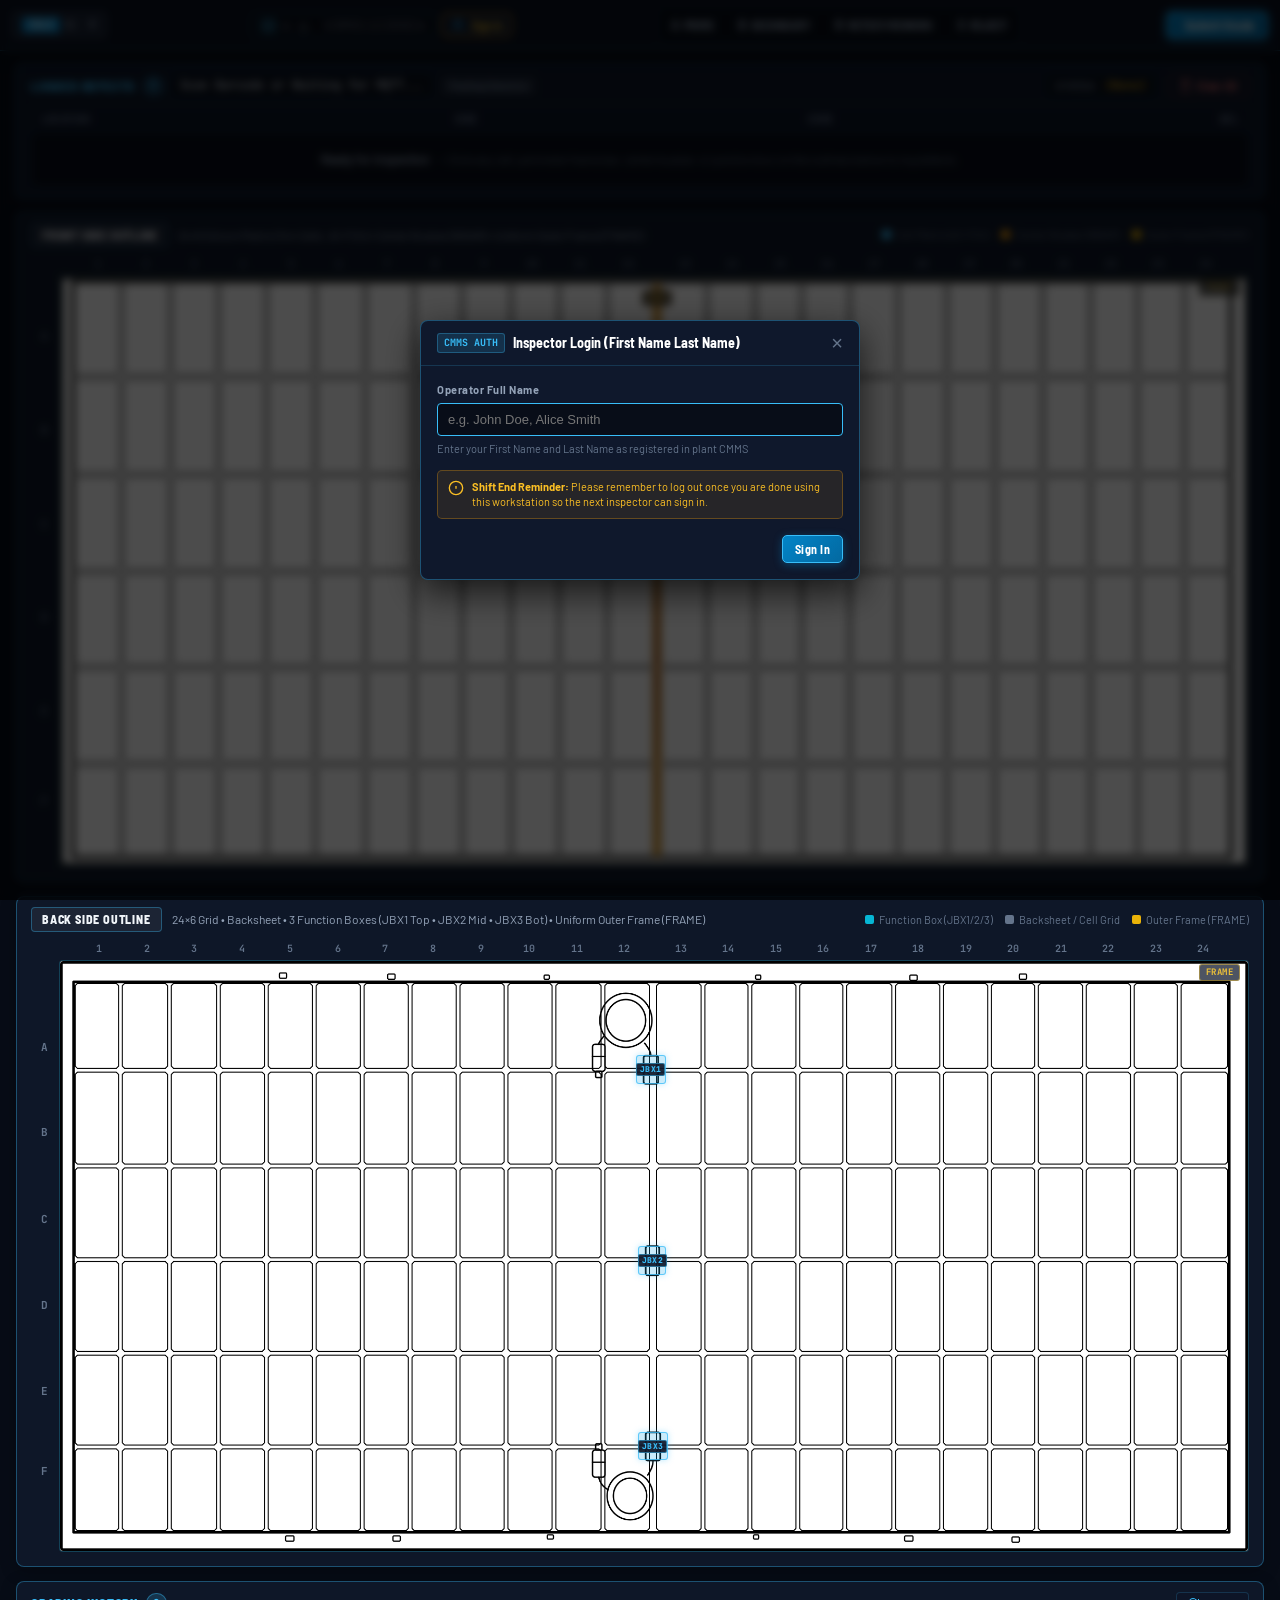
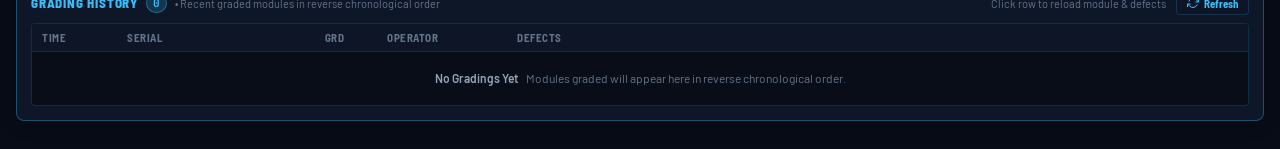
==== index.html @ 1c94c57d "More changes" ====
<!DOCTYPE html>
<html lang="en">

<head>
  <meta charset="UTF-8">
  <meta name="viewport" content="width=device-width, initial-scale=1.0">
  <title>FVI Station 01 — Photovoltaic Final Visual Inspection Console</title>
  <meta name="description"
    content="Industrial workstation console for Photovoltaic Final Visual Inspection (FVI) on Vertical Portrait Monitor">
  <link rel="preconnect" href="https://fonts.googleapis.com">
  <link rel="preconnect" href="https://fonts.gstatic.com" crossorigin>
  <link
    href="https://fonts.googleapis.com/css2?family=Barlow+Semi+Condensed:ital,wght@0,500;0,600;0,700;0,800;1,600&family=Barlow:ital,wght@0,400;0,500;0,600;1,400&family=JetBrains+Mono:wght@400;500;600;700&display=swap"
    rel="stylesheet">
  <link rel="stylesheet" href="styles.css">
</head>

<body class="theme-industrial vertical-portrait-mode">
  <div class="workbench-shell">

    <!-- Top Console Control Rail -->
    <header class="console-header">
      <h1 class="sr-only">FVI-01 Final Visual Inspection Console</h1>

      <!-- Real-Time Hardware & DB Integration Status Pills -->
      <div class="header-segment status-pills-group" id="header-status-group">
        <div class="status-indicator-pill status-queue" id="mqtt-queue-pill"
          title="Active Conveyor Channel &amp; Queued Modules">
          <span class="queue-channel-badge" id="queue-channel-badge">CH88</span>
          <span class="queue-count-text" id="queue-count-text">Q: 0</span>
        </div>
      </div>

      <!-- Module Scanner & Authenticated CMMS Inspector Badge -->
      <div class="header-segment module-scanner">
        <div class="scanner-field" id="scanner-field"
          title="Photovoltaic Module Serial Number (Must start with USM and have 16 characters)">
          <svg class="scanner-icon" viewBox="0 0 24 24" fill="none" stroke="currentColor" stroke-width="2">
            <rect x="2" y="4" width="20" height="16" rx="1"></rect>
            <path d="M6 8h3M6 12h2M6 16h4M13 8h5M13 12h2M13 16h5"></path>
          </svg>
          <input type="text" id="module-id-input" value="" maxlength="16" spellcheck="false"
            autocomplete="off" placeholder="e.g. USM0112208260078">
        </div>

        <!-- Operator CMMS Profile Badge Button -->
        <button type="button" class="operator-profile-btn" id="btn-operator-profile"
          title="CMMS Authenticated Inspector — Click to switch user or sign out">
          <svg class="operator-icon" viewBox="0 0 24 24" fill="none" stroke="currentColor" stroke-width="2">
            <path d="M19 21v-2a4 4 0 0 0-4-4H9a4 4 0 0 0-4 4v2"></path>
            <circle cx="12" cy="7" r="4"></circle>
          </svg>
          <div class="operator-profile-info">
            <span class="operator-profile-name" id="display-operator-name">Sign In</span>
          </div>
        </button>
        <input type="hidden" id="operator-input" value="">
      </div>

      <!-- Center: Industrial Segmented Grade Selector -->
      <div class="header-segment grade-segment">
        <div class="segmented-grade-control" id="segmented-grade-control" role="radiogroup"
          aria-label="Module Grade Selection">
          <button type="button" class="grade-toggle grade-a" data-grade="A" role="radio" aria-checked="false"
            id="btn-grade-a">
            <span class="grade-code">A</span>
            <span class="grade-text">PRIME</span>
          </button>
          <button type="button" class="grade-toggle grade-b" data-grade="B" role="radio" aria-checked="false"
            id="btn-grade-b">
            <span class="grade-code">B</span>
            <span class="grade-text">SECONDARY</span>
          </button>
          <button type="button" class="grade-toggle grade-r" data-grade="R" role="radio" aria-checked="false"
            id="btn-grade-r" title="Retest / Rework [Hotkey: R]">
            <span class="grade-code">R</span>
            <span class="grade-text">RETEST/REWORK</span>
          </button>
          <button type="button" class="grade-toggle grade-x" data-grade="X" role="radio" aria-checked="false"
            id="btn-grade-x">
            <span class="grade-code">X</span>
            <span class="grade-text">REJECT</span>
          </button>
        </div>
        <div class="grade-restrictions-hint" id="grade-restrictions-hint" style="display: none;"></div>
      </div>

      <!-- Right: Submit Grade -->
      <div class="header-segment action-segment">
        <button type="button" id="btn-save-inspection" class="console-btn primary"
          title="Submit module grade to database [Hotkey: Enter]">
          <svg viewBox="0 0 24 24" fill="none" stroke="currentColor" stroke-width="2">
            <path d="M19 21H5a2 2 0 0 1-2-2V5a2 2 0 0 1 2-2h11l5 5v11a2 2 0 0 1-2 2z"></path>
            <polyline points="17 21 17 13 7 13 7 21"></polyline>
            <polyline points="7 3 7 8 15 8"></polyline>
          </svg>
          <span>Submit Grade</span>
        </button>

        <button type="button" id="btn-view-sql" class="console-btn secondary" style="display: none;">
          <span>SQL Ready</span>
        </button>
      </div>
    </header>

    <!-- Main Vertical Scrollable Inspection Stack -->
    <main class="vertical-inspection-stack">

      <!-- Section 1 (Top Strip): Logged Defects Strip for Active Module -->
      <section class="logged-defects-strip" id="logged-defects-strip" aria-label="Current Module Tagged Defects">
        <div class="strip-header-bar">
          <div class="strip-title-group">
            <span class="strip-title">LOGGED DEFECTS</span>
            <span class="count-badge" id="history-badge-count">0</span>
            <span class="strip-active-module" id="summary-module-id">Scan Barcode or Waiting for MQTT...</span>
            <span class="strip-grade-preview" id="summary-grade-badge">Pending Selection</span>
          </div>
          <div class="strip-controls">
            <div class="whiteboard-syntax-box" title="Whiteboard Syntax Notation">
              <span class="wb-label">SYNTAX:</span>
              <span class="wb-val text-mono" id="whiteboard-notation-preview">(None)</span>
            </div>
            <button type="button" id="btn-clear-history" class="btn-clear-strip"
              title="Clear all tagged defects on this module">
              <svg viewBox="0 0 24 24" fill="none" stroke="currentColor" stroke-width="2" width="13" height="13">
                <polyline points="3 6 5 6 21 6"></polyline>
                <path d="M19 6v14a2 2 0 0 1-2 2H7a2 2 0 0 1-2-2V6m3 0V4a2 2 0 0 1 2-2h4a2 2 0 0 1 2 2v2"></path>
              </svg>
              <span>Clear All</span>
            </button>
          </div>
        </div>

        <div class="defects-table-wrapper" id="history-table-wrapper">
          <table class="history-table" id="history-table">
            <thead>
              <tr>
                <th style="width: 35%;">LOCATION</th>
                <th style="width: 30%;">SIDE</th>
                <th style="width: 35%;">CODE</th>
                <th style="width: 36px; text-align: right;">DEL</th>
              </tr>
            </thead>
            <tbody id="history-tbody">
              <!-- Dynamically populated rows -->
            </tbody>
          </table>
          <div class="empty-history" id="empty-history-state">
            <span class="empty-title">Ready for inspection</span>
            <span class="empty-subtitle">&mdash; Click any cell, perimeter frame bar, center busbar, or junction box on the outlines below to log defects.</span>
          </div>
        </div>
        <span style="display: none;" id="stat-defect-count">0</span>
        <span style="display: none;" id="summary-total-tags">0</span>
      </section>

      <!-- Section 2: FRONT MODULE OUTLINE (pv-module-front-outline.png) -->
      <section class="module-outline-card front-card" id="card-front-outline">
        <div class="outline-card-header">
          <div class="card-title-group">
            <span class="side-indicator-tag tag-front">FRONT SIDE OUTLINE</span>
            <span class="card-subtitle">24&times;6 Silicon Matrix (144 Cells: A1&ndash;F24) &bull; Center Busbar (BBAR) &bull; Uniform Outer Frame (FRAME)</span>
          </div>
          <div class="card-legend">
            <span class="legend-item"><span class="legend-swatch swatch-cell"></span> Cell Matrix (A1&ndash;F24)</span>
            <span class="legend-item"><span class="legend-swatch swatch-busbar"></span> Center Busbar (BBAR)</span>
            <span class="legend-item"><span class="legend-swatch swatch-frame"></span> Outer Frame (FRAME)</span>
          </div>
        </div>

        <div class="interactive-stage-container" id="stage-container-front">
          <!-- Top X Axis 1..24 -->
          <div class="axis-x-row" id="axis-x-front"></div>
          <div class="axis-y-and-stage">
            <!-- Left Y Axis A..F -->
            <div class="axis-y-col" id="axis-y-front"></div>
            <div class="outline-stage" id="stage-front" data-side="front">
              <img src="pv-module-front-outline.png" alt="Front PV Module Outline" class="stage-bg-image" draggable="false">

              <!-- Uniform Outer Frame (Single Selectable Perimeter Area) -->
              <div class="uniform-frame-zone" data-side="front" data-loc="FRM" data-loc-type="front_frame"
                title="Front Outer Frame [FRAME]" role="button" tabindex="0">
                <div class="frame-edge edge-top"></div>
                <div class="frame-edge edge-bottom"></div>
                <div class="frame-edge edge-left"></div>
                <div class="frame-edge edge-right"></div>
                <div class="frame-tag-badge">FRAME</div>
                <div class="frame-pin-container" data-side="front" data-loc="FRM"></div>
              </div>

              <!-- Center Busbar (BBAR) spanning top to bottom centered in gap between Col 12 and Col 13 -->
              <div class="center-busbar-zone" id="front-center-busbar" data-side="front" data-loc="BBAR"
                data-loc-type="front_busbar" title="Front Center Busbar [BBAR]" role="button" tabindex="0">
                <div class="busbar-ribbon"></div>
                <span class="busbar-pill">BBAR</span>
                <div class="frame-pin-container" data-side="front" data-loc="BBAR"></div>
              </div>

              <!-- 24x6 Cell Grid Overlay (144 cells) -->
              <div class="cells-grid-overlay" id="cells-grid-front" data-side="front"></div>

              <!-- Pins Layer -->
              <div class="pins-layer" id="pins-front" data-side="front"></div>
            </div>
          </div>
        </div>
      </section>

      <!-- Section 3: BACK MODULE OUTLINE (pv-module-back-outline.png) -->
      <section class="module-outline-card back-card" id="card-back-outline">
        <div class="outline-card-header">
          <div class="card-title-group">
            <span class="side-indicator-tag tag-back">BACK SIDE OUTLINE</span>
            <span class="card-subtitle">24&times;6 Grid &bull; Backsheet &bull; 3 Function Boxes (JBX1 Top &bull; JBX2 Mid &bull; JBX3 Bot) &bull; Uniform Outer Frame (FRAME)</span>
          </div>
          <div class="card-legend">
            <span class="legend-item"><span class="legend-swatch swatch-jbox"></span> Function Box (JBX1/2/3)</span>
            <span class="legend-item"><span class="legend-swatch swatch-backsheet"></span> Backsheet / Cell Grid</span>
            <span class="legend-item"><span class="legend-swatch swatch-frame"></span> Outer Frame (FRAME)</span>
          </div>
        </div>

        <div class="interactive-stage-container" id="stage-container-back">
          <!-- Top X Axis 1..24 -->
          <div class="axis-x-row" id="axis-x-back"></div>
          <div class="axis-y-and-stage">
            <!-- Left Y Axis A..F -->
            <div class="axis-y-col" id="axis-y-back"></div>
            <div class="outline-stage" id="stage-back" data-side="back">
              <img src="pv-module-back-outline.png" alt="Back PV Module Outline" class="stage-bg-image" draggable="false">

              <!-- Uniform Outer Frame (Single Selectable Perimeter Area) -->
              <div class="uniform-frame-zone" data-side="back" data-loc="FRM" data-loc-type="back_frame"
                title="Back Outer Frame [FRAME]" role="button" tabindex="0">
                <div class="frame-edge edge-top"></div>
                <div class="frame-edge edge-bottom"></div>
                <div class="frame-edge edge-left"></div>
                <div class="frame-edge edge-right"></div>
                <div class="frame-tag-badge">FRAME</div>
                <div class="frame-pin-container" data-side="back" data-loc="FRM"></div>
              </div>

              <!-- Three Function / Junction Boxes in the Middle (Small Rectangles) -->
              <div class="jbox-zone jbox-top" data-side="back" data-loc="JBX1" data-loc-type="back_jbox"
                title="Top Function Box [JBX1]" role="button" tabindex="0">
                <span class="jbox-label">JBX1</span>
                <div class="frame-pin-container" data-side="back" data-loc="JBX1"></div>
              </div>
              <div class="jbox-zone jbox-mid" data-side="back" data-loc="JBX2" data-loc-type="back_jbox"
                title="Middle Function Box [JBX2]" role="button" tabindex="0">
                <span class="jbox-label">JBX2</span>
                <div class="frame-pin-container" data-side="back" data-loc="JBX2"></div>
              </div>
              <div class="jbox-zone jbox-bot" data-side="back" data-loc="JBX3" data-loc-type="back_jbox"
                title="Bottom Function Box [JBX3]" role="button" tabindex="0">
                <span class="jbox-label">JBX3</span>
                <div class="frame-pin-container" data-side="back" data-loc="JBX3"></div>
              </div>

              <!-- 24x6 Cell Grid Overlay (144 cells, z-index behind junction boxes) -->
              <div class="cells-grid-overlay" id="cells-grid-back" data-side="back"></div>

              <!-- Pins Layer -->
              <div class="pins-layer" id="pins-back" data-side="back"></div>
            </div>
          </div>
        </div>
      </section>

      <!-- Section 4 (Very Bottom): GRADING HISTORY -->
      <section class="grading-history-section" id="section-grading-history">
        <div class="section-card-header">
          <div class="header-left-title">
            <span class="section-title">GRADING HISTORY</span>
            <span class="count-badge" id="grading-history-badge">0</span>
            <span class="history-subtext">&bull; Recent graded modules in reverse chronological order</span>
          </div>
          <div class="header-right-tools">
            <span class="history-click-hint">Click row to reload module &amp; defects</span>
            <button type="button" id="btn-refresh-grading-history" class="btn-history-refresh"
              title="Refresh grading history">
              <svg viewBox="0 0 24 24" fill="none" stroke="currentColor" stroke-width="2" width="12" height="12">
                <polyline points="23 4 23 10 17 10"></polyline>
                <polyline points="1 20 1 14 7 14"></polyline>
                <path d="M3.51 9a9 9 0 0 1 14.85-3.36L23 10M1 14l4.64 4.36A9 9 0 0 0 20.49 15"></path>
              </svg>
              <span>Refresh</span>
            </button>
          </div>
        </div>

        <div class="grading-history-table-wrapper">
          <table class="grading-history-table" id="grading-history-table">
            <thead>
              <tr>
                <th style="width: 85px;">TIME</th>
                <th style="width: 175px;">SERIAL</th>
                <th style="width: 85px; text-align: center;">GRD</th>
                <th style="width: 130px;">OPERATOR</th>
                <th>DEFECTS</th>
              </tr>
            </thead>
            <tbody id="grading-history-tbody">
              <!-- Rows injected by JS in time descending order -->
            </tbody>
          </table>
          <div class="empty-history" id="empty-grading-history-state">
            <p class="empty-title">No Gradings Yet</p>
            <p class="empty-subtitle">Modules graded will appear here in reverse chronological order.</p>
          </div>
        </div>
      </section>

    </main>

    <!-- Contextual Comic Speech Bubble Popover (Floats next to clicked location) -->
    <div class="cell-comic-bubble" id="cell-comic-bubble" style="display: none;" role="dialog"
      aria-modal="true" aria-label="Defect Selection">
      <div class="bubble-arrow" id="bubble-arrow"></div>

      <div class="bubble-header">
        <div class="bubble-title-group">
          <span class="bubble-cell-badge" id="bubble-cell-coord">CELL C-08</span>
          <span class="bubble-side-badge front" id="bubble-side-badge">FRONT SIDE</span>
        </div>
        <button type="button" class="bubble-close-btn" id="btn-bubble-close" aria-label="Close bubble">&times;</button>
      </div>

      <!-- Quick Filter & Category Navigation -->
      <div class="bubble-filter-section">
        <div class="bubble-search-wrap">
          <svg viewBox="0 0 24 24" fill="none" stroke="currentColor" stroke-width="2" width="13" height="13">
            <circle cx="11" cy="11" r="8"></circle>
            <line x1="21" y1="21" x2="16.65" y2="16.65"></line>
          </svg>
          <input type="text" id="bubble-search-input" class="bubble-search-field"
            placeholder="Search defect (e.g. crack, scratch, J-Box)..." autocomplete="off">
          <button type="button" class="bubble-search-clear" id="btn-clear-search" style="display: none;">&times;</button>
        </div>

        <!-- Location Preset Quick-Pick Chips -->
        <div class="bubble-quick-presets" id="bubble-quick-presets">
          <span class="quick-presets-label">Quick Pick:</span>
          <div class="quick-presets-chips" id="quick-presets-chips"></div>
        </div>

        <div class="bubble-category-tabs" id="bubble-category-tabs" role="tablist">
          <!-- Populated dynamically based on location presets -->
        </div>
      </div>

      <div class="bubble-body">
        <!-- Dynamic Defect Reasons List -->
        <div class="bubble-reasons-list" id="bubble-reasons-list"></div>

        <!-- Defect Details & Grade Options Hover / Active Preview -->
        <div class="bubble-hover-info" id="bubble-hover-info" style="display: none;">
          <div class="hover-info-row">
            <span class="hover-info-title" id="hover-info-title">Defect Description</span>
            <span class="hover-info-side" id="hover-info-side">Front Side</span>
          </div>
          <div class="hover-info-grades" id="hover-info-grades">
            <span class="hover-grades-label">Grade Options:</span>
            <span class="hover-grades-val" id="hover-grades-val">A, B, R</span>
          </div>
        </div>

        <!-- Optional Notes Input -->
        <div class="bubble-notes-wrap">
          <input type="text" id="bubble-notes-input" class="bubble-notes-field"
            placeholder="Optional notes (e.g. junction flaw, micro-fissure)..." autocomplete="off">
        </div>
      </div>

      <!-- Footer with Delete and Confirm Button -->
      <div class="bubble-footer">
        <button type="button" class="bubble-btn-delete" id="btn-bubble-delete" style="display: none;">Remove</button>
        <button type="button" class="bubble-btn-confirm" id="btn-bubble-confirm" disabled>
          <span>Confirm</span>
          <svg viewBox="0 0 24 24" fill="none" stroke="currentColor" stroke-width="2.5" width="14" height="14">
            <polyline points="20 6 9 17 4 12"></polyline>
          </svg>
        </button>
      </div>
    </div>

    <!-- Precision Floating Cursor Tooltip -->
    <div class="hover-tooltip" id="hover-tooltip">
      <span class="tooltip-coord">A-1</span>
      <span class="tooltip-status">Click to inspect</span>
    </div>

    <!-- Serial Number Verification Modal Before Grade Submission -->
    <div class="modal-backdrop" id="serial-verify-modal" role="dialog" aria-modal="true"
      aria-labelledby="verify-dialog-title">
      <div class="modal-dialog modal-verify">
        <div class="modal-header modal-header-verify">
          <div class="modal-title-group">
            <span class="modal-cell-badge badge-verify">CONVEYOR MES VERIFY</span>
            <h3 id="verify-dialog-title">VERIFY MODULE SERIAL NUMBER</h3>
          </div>
          <button type="button" class="btn-close-modal" id="btn-close-verify-modal"
            aria-label="Close Verification">&times;</button>
        </div>
        <div class="modal-body">
          <div class="verify-prompt-banner">
            <svg viewBox="0 0 24 24" fill="none" stroke="currentColor" stroke-width="2" width="20" height="20">
              <circle cx="12" cy="12" r="10"></circle>
              <line x1="12" y1="8" x2="12" y2="12"></line>
              <line x1="12" y1="16" x2="12.01" y2="16"></line>
            </svg>
            <p>Please verify that the physical module serial number on the conveyor matches the active serial number before submitting the grade.</p>
          </div>

          <div class="verify-details-card">
            <div class="verify-field-row">
              <div class="verify-field-header-row">
                <span class="verify-field-label">MODULE SERIAL NUMBER</span>
                <span class="verify-channel-badge" id="verify-modal-channel">MQTT CH88</span>
              </div>
              <div class="verify-serial-display" id="verify-modal-serial">--</div>
            </div>

            <div class="verify-meta-grid">
              <div class="verify-meta-item">
                <span class="verify-field-label">ASSIGNED GRADE</span>
                <div class="verify-grade-display" id="verify-modal-grade">[A] PRIME</div>
              </div>

              <div class="verify-meta-item">
                <span class="verify-field-label">LOGGED DEFECTS</span>
                <div class="verify-defects-display" id="verify-modal-defects">0 defects tagged</div>
              </div>
            </div>
          </div>

          <!-- Physical Barcode Scanner Verification Section -->
          <div class="verify-barcode-section">
            <label for="verify-barcode-input" class="verify-barcode-label">
              <svg viewBox="0 0 24 24" fill="none" stroke="currentColor" stroke-width="2" width="14" height="14">
                <rect x="2" y="4" width="20" height="16" rx="1"></rect>
                <path d="M6 8h3M6 12h2M6 16h4M13 8h5M13 12h2M13 16h5"></path>
              </svg>
              <span>OPTION 1 — SCAN PHYSICAL BARCODE TO VERIFY &amp; AUTO-SUBMIT:</span>
            </label>
            <div class="verify-barcode-input-wrapper">
              <input type="text" id="verify-barcode-input" class="verify-barcode-input"
                placeholder="Scan physical module barcode here (pasted code auto-verifies)..."
                autocomplete="off" maxlength="24">
            </div>
            <div class="verify-scan-status" id="verify-scan-status">
              Waiting for physical barcode scan, or click 'Yes — Serial Matches' below.
            </div>
            <button type="button" class="btn-verify-switch-scanned" id="btn-verify-switch-scanned" style="display: none;">
              Switch Active Module to Scanned Serial
            </button>
          </div>
        </div>
        <div class="modal-footer verify-footer">
          <button type="button" class="console-btn secondary" id="btn-verify-cancel" title="Cancel or edit serial number [Esc]">
            Cancel / Edit Serial
          </button>
          <button type="button" class="console-btn primary btn-verify-submit" id="btn-verify-confirm" title="Confirm and submit grade to MES [Enter]">
            <svg viewBox="0 0 24 24" fill="none" stroke="currentColor" stroke-width="2.5" width="16" height="16">
              <polyline points="20 6 9 17 4 12"></polyline>
            </svg>
            <span>Yes &mdash; Serial Matches (Submit Grade)</span>
          </button>
        </div>
      </div>
    </div>

    <!-- CMMS Inspector Login & Profile Modal -->
    <div class="modal-backdrop" id="login-modal" role="dialog" aria-modal="true"
      aria-labelledby="login-dialog-title">
      <div class="modal-dialog">
        <div class="modal-header">
          <div class="modal-title-group">
            <span class="modal-cell-badge">CMMS AUTH</span>
            <h3 id="login-dialog-title">Inspector Login (First Name Last Name)</h3>
          </div>
          <button type="button" class="btn-close-modal" id="btn-close-login-modal"
            aria-label="Close Login">&times;</button>
        </div>
        <div class="modal-body">

          <!-- State A: Login Form View -->
          <div id="cmms-login-form-view">
            <form id="cmms-login-form" autocomplete="on">
              <div class="login-field-group">
                <label for="login-username" class="login-label">Operator Full Name</label>
                <input type="text" id="login-username" class="console-input"
                  placeholder="e.g. John Doe, Alice Smith" required autocomplete="name">
                <span class="login-field-hint">Enter your First Name and Last Name as registered in plant CMMS</span>
              </div>

              <div class="login-field-group" style="display: none;">
                <label for="login-password" class="login-label">Badge PIN</label>
                <input type="password" id="login-password" class="console-input" value="1234" autocomplete="current-password">
              </div>

              <div class="login-logout-notice" style="margin-top: 14px;">
                <svg viewBox="0 0 24 24" fill="none" stroke="currentColor" stroke-width="2" width="16" height="16">
                  <circle cx="12" cy="12" r="10"></circle>
                  <line x1="12" y1="9" x2="12" y2="13"></line>
                  <line x1="12" y1="17" x2="12.01" y2="17"></line>
                </svg>
                <span><strong>Shift End Reminder:</strong> Please remember to log out once you are done using this
                  workstation so the next inspector can sign in.</span>
              </div>

              <div class="login-status-message" id="login-error-msg" style="display: none;"></div>

              <div class="login-actions" style="display: flex; justify-content: flex-end; margin-top: 16px;">
                <button type="submit" class="console-btn primary login-submit-btn" id="btn-submit-login">Sign
                  In</button>
              </div>
            </form>
          </div>

          <!-- State B: Logged In Account Details View -->
          <div id="cmms-logged-in-view" style="display: none;">
            <div class="logged-in-card">
              <div class="logged-in-status-icon">
                <svg viewBox="0 0 24 24" fill="none" stroke="currentColor" stroke-width="2" width="28" height="28">
                  <path d="M20 21v-2a4 4 0 0 0-4-4H8a4 4 0 0 0-4 4v2"></path>
                  <circle cx="12" cy="7" r="4"></circle>
                </svg>
              </div>
              <div class="logged-in-details">
                <span class="logged-in-label">Logged in as</span>
                <h3 class="logged-in-name" id="logged-in-user-name">Operator</h3>
                <span class="logged-in-role" id="logged-in-user-role">Inspector</span>
                <span class="logged-in-dept" id="logged-in-user-dept">Quality Operations</span>
              </div>
            </div>

            <div class="login-logout-notice">
              <svg viewBox="0 0 24 24" fill="none" stroke="currentColor" stroke-width="2" width="16" height="16">
                <circle cx="12" cy="12" r="10"></circle>
                <line x1="12" y1="8" x2="12" y2="12"></line>
                <line x1="12" y1="16" x2="12.01" y2="16"></line>
              </svg>
              <span><strong>Shift End Reminder:</strong> Please remember to sign out when your shift ends or when
                leaving the workstation.</span>
            </div>

            <div class="login-actions" style="display: flex; justify-content: flex-end; margin-top: 20px;">
              <button type="button" class="console-btn secondary" id="btn-logout-cmms">Sign Out</button>
            </div>
          </div>

        </div>
      </div>
    </div>

    <!-- Hardware & Conveyor Simulation Dialog -->
    <div class="modal-backdrop" id="simulator-modal" role="dialog" aria-modal="true"
      aria-labelledby="sim-dialog-title">
      <div class="modal-dialog">
        <div class="modal-header">
          <div class="modal-title-group">
            <span class="modal-cell-badge badge-mqtt">CONVEYOR &amp; FTP</span>
            <h3 id="sim-dialog-title">Conveyor MQTT &amp; Module Simulator</h3>
          </div>
          <button type="button" class="btn-close-modal" id="btn-close-sim-modal"
            aria-label="Close Simulator">&times;</button>
        </div>
        <div class="modal-body">
          <p class="login-prompt-desc">Test real-time conveyor MQTT arrivals and panel barcode scans:</p>

          <div class="login-field-group">
            <label for="sim-panel-input" class="login-label">Publish Conveyor Panel Arrival (MQTT Event)</label>
            <div class="sim-panel-row">
              <input type="text" id="sim-panel-input" class="console-input-subtle" value="USM0112208260078"
                placeholder="e.g. USM0112208260078">
              <button type="button" id="btn-trigger-mqtt-sim" class="console-btn-sm primary">Publish Event</button>
            </div>
          </div>

          <div class="sim-presets-group">
            <span class="demo-bar-label">Conveyor Test Modules:</span>
            <button type="button" class="btn-demo-user btn-sim-preset" data-panel="USM0112208260078">USM0112208260078</button>
            <button type="button" class="btn-demo-user btn-sim-preset" data-panel="USM0111208260304">USM0111208260304</button>
            <button type="button" class="btn-demo-user btn-sim-preset" data-panel="USM0111208260302">USM0111208260302</button>
            <button type="button" class="btn-demo-user btn-sim-preset" data-panel="USM0111208260208">USM0111208260208</button>
            <button type="button" class="btn-demo-user btn-sim-preset" data-panel="USM0111208260303">USM0111208260303</button>
          </div>
        </div>
      </div>
    </div>

    <!-- SQL Modal Dialog -->
    <div class="modal-backdrop" id="sql-modal">
      <div class="modal-dialog modal-lg">
        <div class="modal-header">
          <div class="modal-title-group">
            <span class="modal-cell-badge badge-sql">MES SYNC</span>
            <h3>SQL Backend Statements</h3>
          </div>
          <button type="button" class="btn-close-modal" id="btn-close-sql-modal"
            aria-label="Close SQL Dialog">&times;</button>
        </div>
        <div class="modal-body">
          <pre class="code-block" id="sql-code-display">-- Ready to sync</pre>
        </div>
        <div class="modal-footer">
          <button type="button" class="console-btn secondary" id="btn-copy-sql">Copy</button>
        </div>
      </div>
    </div>

    <!-- System Toast Notifications Container -->
    <div class="toast-container" id="toast-container" aria-live="polite"></div>

  </div>

  <script src="config.js"></script>
  <script src="app.js"></script>
</body>

</html>
---- styles.css ----
/* ==========================================================================
   FVI Station 01 — Photovoltaic Final Visual Inspection Console
   Vertical Monitor (Portrait Stack) Industrial Theme
   ========================================================================== */

:root {
  --bg-canvas: #070c16;
  --bg-header: #0b1220;
  --bg-card: #0e1728;
  --bg-card-subtle: #121d33;
  --bg-cell-hover: rgba(56, 189, 248, 0.18);
  --border-subtle: rgba(56, 189, 248, 0.18);
  --border-medium: rgba(56, 189, 248, 0.35);
  --border-focus: #38bdf8;
  --text-main: #f1f5f9;
  --text-muted: #94a3b8;
  --text-dim: #64748b;

  /* Industrial Grade Colors */
  --color-grade-a: #10b981;
  --color-grade-b: #3b82f6;
  --color-grade-r: #f59e0b;
  --color-grade-x: #ef4444;

  /* Sides */
  --color-front: #ef4444;
  --color-front-glow: rgba(239, 68, 68, 0.4);
  --color-back: #06b6d4;
  --color-back-glow: rgba(6, 182, 212, 0.4);
  --color-busbar: #f59e0b;
  --color-busbar-glow: rgba(245, 158, 11, 0.45);

  --font-heading: 'Barlow Semi Condensed', -apple-system, BlinkMacSystemFont, sans-serif;
  --font-body: 'Barlow', -apple-system, BlinkMacSystemFont, sans-serif;
  --font-mono: 'JetBrains Mono', monospace;

  --transition-fast: 0.15s ease;
  --transition-normal: 0.25s ease;
}

* {
  box-sizing: border-box;
  margin: 0;
  padding: 0;
}

body.theme-industrial {
  background-color: var(--bg-canvas);
  color: var(--text-main);
  font-family: var(--font-body);
  font-size: 13px;
  line-height: 1.4;
  -webkit-font-smoothing: antialiased;
  -moz-osx-font-smoothing: grayscale;
  overflow-x: hidden;
}

.sr-only {
  position: absolute;
  width: 1px;
  height: 1px;
  padding: 0;
  margin: -1px;
  overflow: hidden;
  clip: rect(0, 0, 0, 0);
  border: 0;
}

.text-mono {
  font-family: var(--font-mono);
}

/* ==========================================================================
   Workbench Shell & Vertical Scroll Stack
   ========================================================================== */

.workbench-shell {
  display: flex;
  flex-direction: column;
  min-height: 100vh;
  width: 100%;
  background-color: var(--bg-canvas);
  position: relative;
}

.vertical-inspection-stack {
  display: flex;
  flex-direction: column;
  gap: 14px;
  padding: 12px 16px 28px 16px;
  width: 100%;
  max-width: 1800px;
  margin: 0 auto;
}

/* ==========================================================================
   Top Header Bar
   ========================================================================== */

.console-header {
  position: sticky;
  top: 0;
  z-index: 100;
  background-color: var(--bg-header);
  border-bottom: 1px solid var(--border-medium);
  display: flex;
  align-items: center;
  justify-content: space-between;
  padding: 6px 12px;
  gap: 8px;
  flex-wrap: nowrap;
  box-shadow: 0 4px 16px rgba(0, 0, 0, 0.45);
}

.header-segment {
  display: flex;
  align-items: center;
  gap: 8px;
  flex-shrink: 0;
}

/* Status Pills */
.status-pills-group {
  display: flex;
  gap: 6px;
}

.status-indicator-pill {
  display: inline-flex;
  align-items: center;
  gap: 5px;
  padding: 4px 9px;
  border-radius: 4px;
  font-family: var(--font-mono);
  font-size: 11px;
  font-weight: 700;
  letter-spacing: 0.5px;
  border: 1px solid transparent;
  user-select: none;
}

.status-live {
  background: rgba(16, 185, 129, 0.15);
  border-color: rgba(16, 185, 129, 0.4);
  color: #34d399;
}

.status-queue {
  background: rgba(30, 41, 59, 0.7);
  border-color: rgba(148, 163, 184, 0.3);
  color: #94a3b8;
  display: inline-flex;
  align-items: center;
  gap: 6px;
  transition: all 0.25s ease;
}

.queue-channel-badge {
  background: #0284c7;
  color: #ffffff;
  padding: 1px 6px;
  border-radius: 3px;
  font-size: 10px;
  font-weight: 800;
  letter-spacing: 0.6px;
}

.queue-channel-badge.chan-ch88 {
  background: #0284c7;
}

.queue-channel-badge.chan-ch89 {
  background: #8b5cf6;
}

.queue-channel-badge.chan-manual {
  background: #475569;
}

.status-queue.has-queue {
  background: rgba(245, 158, 11, 0.15);
  border-color: rgba(245, 158, 11, 0.55);
  color: #fde68a;
  box-shadow: 0 0 12px rgba(245, 158, 11, 0.3);
  animation: queuePulse 2s infinite ease-in-out;
}

.status-queue.has-queue .queue-channel-badge {
  background: #f59e0b;
  color: #0b1220;
  font-weight: 900;
}

@keyframes queuePulse {
  0%, 100% {
    border-color: rgba(245, 158, 11, 0.55);
    box-shadow: 0 0 10px rgba(245, 158, 11, 0.25);
  }
  50% {
    border-color: rgba(56, 189, 248, 0.75);
    box-shadow: 0 0 16px rgba(56, 189, 248, 0.4);
  }
}

.btn-pill-action {
  background: rgba(56, 189, 248, 0.12);
  border-color: rgba(56, 189, 248, 0.35);
  color: #38bdf8;
  cursor: pointer;
  transition: all var(--transition-fast);
}

.btn-pill-action:hover {
  background: rgba(56, 189, 248, 0.25);
  border-color: #38bdf8;
}

/* Barcode Scanner Input & Operator */
.module-scanner {
  display: flex;
  align-items: center;
  gap: 6px;
}

.scanner-field {
  display: flex;
  align-items: center;
  background: #080d17;
  border: 1px solid var(--border-medium);
  border-radius: 5px;
  padding: 3px 8px;
  gap: 6px;
  transition: border-color var(--transition-fast);
}

.scanner-field:focus-within {
  border-color: #38bdf8;
  box-shadow: 0 0 8px rgba(56, 189, 248, 0.35);
}

.scanner-icon {
  width: 15px;
  height: 15px;
  color: #38bdf8;
  flex-shrink: 0;
}

.scanner-field input {
  background: transparent;
  border: none;
  outline: none;
  color: #fff;
  font-family: var(--font-mono);
  font-size: 13px;
  font-weight: 600;
  width: 145px;
  letter-spacing: 0.5px;
}

.scanner-field input::placeholder {
  color: var(--text-dim);
  font-weight: 400;
}

.operator-profile-btn {
  display: flex;
  align-items: center;
  gap: 6px;
  background: #0f1a2e;
  border: 1px solid var(--border-subtle);
  border-radius: 5px;
  padding: 4px 8px;
  color: var(--text-main);
  cursor: pointer;
  font-family: var(--font-heading);
  font-size: 12px;
  font-weight: 600;
  transition: all var(--transition-fast);
}

.operator-profile-btn:hover {
  border-color: #38bdf8;
  background: #15243f;
}

.operator-profile-btn.needs-login {
  border-color: #f59e0b;
  color: #fbbf24;
}

.operator-icon {
  width: 14px;
  height: 14px;
  color: #38bdf8;
}

/* Segmented Grade Control */
.segmented-grade-control {
  display: inline-flex;
  background: #070d17;
  border: 1px solid var(--border-subtle);
  border-radius: 6px;
  padding: 2px;
  gap: 2px;
}

.grade-toggle {
  display: flex;
  align-items: center;
  gap: 5px;
  background: transparent;
  border: 1px solid transparent;
  border-radius: 4px;
  padding: 6px 10px;
  color: var(--text-muted);
  cursor: pointer;
  font-family: var(--font-heading);
  font-weight: 700;
  font-size: 12px;
  transition: all var(--transition-fast);
  user-select: none;
}

.grade-toggle:hover {
  background: rgba(255, 255, 255, 0.05);
  color: #fff;
}

.grade-toggle .grade-code {
  font-family: var(--font-mono);
  font-size: 14px;
}

.grade-toggle .grade-text {
  font-size: 12px;
}

.grade-toggle.grade-a.selected {
  background: rgba(16, 185, 129, 0.2);
  border-color: var(--color-grade-a);
  color: #34d399;
  box-shadow: 0 0 10px rgba(16, 185, 129, 0.4);
}

.grade-toggle.grade-b.selected {
  background: rgba(59, 130, 246, 0.2);
  border-color: var(--color-grade-b);
  color: #60a5fa;
  box-shadow: 0 0 10px rgba(59, 130, 246, 0.4);
}

.grade-toggle.grade-r.selected {
  background: rgba(245, 158, 11, 0.2);
  border-color: var(--color-grade-r);
  color: #fbbf24;
  box-shadow: 0 0 10px rgba(245, 158, 11, 0.4);
}

.grade-toggle.grade-x.selected {
  background: rgba(239, 68, 68, 0.2);
  border-color: var(--color-grade-x);
  color: #f87171;
  box-shadow: 0 0 10px rgba(239, 68, 68, 0.4);
}

.grade-toggle.disabled {
  opacity: 0.35;
  cursor: not-allowed;
  pointer-events: none;
}

.grade-restrictions-hint {
  font-size: 11px;
  color: #f87171;
  font-family: var(--font-mono);
}

/* Primary Action Button (Submit Grade) */
.console-btn {
  display: inline-flex;
  align-items: center;
  gap: 6px;
  padding: 6px 12px;
  border-radius: 5px;
  font-family: var(--font-heading);
  font-size: 12px;
  font-weight: 700;
  letter-spacing: 0.5px;
  cursor: pointer;
  border: 1px solid transparent;
  transition: all var(--transition-fast);
  white-space: nowrap;
}

.console-btn.primary {
  background: linear-gradient(135deg, #0284c7, #0369a1);
  border-color: #38bdf8;
  color: #fff;
  box-shadow: 0 2px 8px rgba(2, 132, 199, 0.4);
}

.console-btn.primary:hover {
  background: linear-gradient(135deg, #0369a1, #075985);
  box-shadow: 0 0 12px rgba(56, 189, 248, 0.6);
}

.console-btn.secondary {
  background: #111b2e;
  border-color: var(--border-subtle);
  color: var(--text-main);
}

.console-btn.secondary:hover {
  background: #1a2942;
  border-color: #38bdf8;
}

/* ==========================================================================
   Section 1: Logged Defects Strip
   ========================================================================== */

.logged-defects-strip {
  background: var(--bg-card);
  border: 1px solid var(--border-medium);
  border-radius: 6px;
  padding: 10px 14px;
  display: flex;
  flex-direction: column;
  gap: 8px;
}

.strip-header-bar {
  display: flex;
  align-items: center;
  justify-content: space-between;
  gap: 12px;
}

.strip-title-group {
  display: flex;
  align-items: center;
  gap: 8px;
}

.strip-title {
  font-family: var(--font-heading);
  font-size: 13px;
  font-weight: 800;
  letter-spacing: 0.8px;
  color: #38bdf8;
}

.count-badge {
  display: inline-flex;
  align-items: center;
  justify-content: center;
  min-width: 20px;
  height: 20px;
  padding: 0 6px;
  border-radius: 10px;
  background: rgba(56, 189, 248, 0.18);
  border: 1px solid rgba(56, 189, 248, 0.4);
  color: #38bdf8;
  font-family: var(--font-mono);
  font-size: 11px;
  font-weight: 700;
}

.strip-active-module {
  font-family: var(--font-mono);
  font-size: 12px;
  font-weight: 600;
  color: #cbd5e1;
  background: #080d18;
  padding: 2px 7px;
  border-radius: 3px;
  border: 1px solid var(--border-subtle);
}

.strip-grade-preview {
  font-family: var(--font-heading);
  font-size: 11px;
  font-weight: 700;
  padding: 2px 8px;
  border-radius: 3px;
  background: rgba(255, 255, 255, 0.06);
  color: var(--text-dim);
}

.strip-controls {
  display: flex;
  align-items: center;
  gap: 12px;
}

.whiteboard-syntax-box {
  display: flex;
  align-items: center;
  gap: 6px;
  background: #070d18;
  padding: 3px 8px;
  border-radius: 4px;
  border: 1px solid var(--border-subtle);
  font-size: 11px;
}

.whiteboard-syntax-box .wb-label {
  color: var(--text-dim);
  font-weight: 700;
}

.whiteboard-syntax-box .wb-val {
  color: #fbbf24;
  font-weight: 600;
}

.btn-clear-strip {
  display: inline-flex;
  align-items: center;
  gap: 5px;
  background: transparent;
  border: 1px solid rgba(239, 68, 68, 0.3);
  border-radius: 4px;
  padding: 4px 10px;
  color: #f87171;
  font-family: var(--font-heading);
  font-size: 11px;
  font-weight: 700;
  letter-spacing: 0.5px;
  cursor: pointer;
  transition: all var(--transition-fast);
}

.btn-clear-strip:hover {
  background: rgba(239, 68, 68, 0.15);
  border-color: #ef4444;
}

/* Defects Table */
.defects-table-wrapper {
  max-height: 120px;
  overflow-y: auto;
  border: 1px solid var(--border-subtle);
  border-radius: 4px;
  background: #080d18;
}

.history-table {
  width: 100%;
  border-collapse: collapse;
  font-size: 12px;
}

.history-table th {
  position: sticky;
  top: 0;
  background: #0d1527;
  color: var(--text-dim);
  font-family: var(--font-heading);
  font-weight: 700;
  font-size: 11px;
  letter-spacing: 0.5px;
  padding: 5px 10px;
  text-align: left;
  border-bottom: 1px solid var(--border-subtle);
  z-index: 2;
}

.history-table td {
  padding: 5px 10px;
  border-bottom: 1px solid rgba(255, 255, 255, 0.04);
}

.history-row {
  cursor: pointer;
  transition: background var(--transition-fast);
}

.history-row:hover {
  background: rgba(56, 189, 248, 0.08);
}

.cell-pill {
  font-family: var(--font-mono);
  font-size: 11px;
  font-weight: 700;
  color: #38bdf8;
  background: rgba(56, 189, 248, 0.12);
  padding: 2px 6px;
  border-radius: 3px;
  border: 1px solid rgba(56, 189, 248, 0.25);
}

.side-pill {
  font-family: var(--font-heading);
  font-size: 10px;
  font-weight: 700;
  letter-spacing: 0.5px;
  padding: 2px 6px;
  border-radius: 3px;
}

.side-pill.side-front {
  background: rgba(239, 68, 68, 0.15);
  color: #f87171;
  border: 1px solid rgba(239, 68, 68, 0.3);
}

.side-pill.side-back {
  background: rgba(6, 182, 212, 0.15);
  color: #22d3ee;
  border: 1px solid rgba(6, 182, 212, 0.3);
}

.code-pill {
  font-family: var(--font-mono);
  font-size: 11px;
  font-weight: 700;
  color: #fbbf24;
  background: rgba(245, 158, 11, 0.12);
  padding: 2px 6px;
  border-radius: 3px;
  border: 1px solid rgba(245, 158, 11, 0.3);
}

.btn-delete-row {
  background: transparent;
  border: none;
  color: var(--text-dim);
  cursor: pointer;
  padding: 3px 6px;
  border-radius: 3px;
  display: inline-flex;
  align-items: center;
  justify-content: center;
  transition: all var(--transition-fast);
}

.btn-delete-row:hover {
  background: rgba(239, 68, 68, 0.2);
  color: #f87171;
}

.btn-delete-row svg {
  width: 13px;
  height: 13px;
}

.empty-history {
  display: flex;
  align-items: center;
  justify-content: center;
  padding: 18px 12px;
  gap: 8px;
  color: var(--text-dim);
  font-size: 12px;
}

.empty-history .empty-title {
  color: var(--text-muted);
  font-weight: 600;
}

/* ==========================================================================
   Sections 2 & 3: Module Outline Cards (Front & Back)
   ========================================================================== */

.module-outline-card {
  background: var(--bg-card);
  border: 1px solid var(--border-medium);
  border-radius: 8px;
  padding: 10px 14px 14px 14px;
  display: flex;
  flex-direction: column;
  gap: 8px;
  box-shadow: 0 4px 16px rgba(0, 0, 0, 0.25);
}

.front-card,
.back-card {
  border: 1px solid var(--border-medium);
}

.outline-card-header {
  display: flex;
  align-items: center;
  justify-content: space-between;
  gap: 12px;
}

.card-title-group {
  display: flex;
  align-items: center;
  gap: 10px;
}

.side-indicator-tag {
  font-family: var(--font-heading);
  font-size: 12px;
  font-weight: 800;
  letter-spacing: 0.8px;
  padding: 3px 10px;
  border-radius: 4px;
  background: rgba(255, 255, 255, 0.06);
  border: 1px solid var(--border-medium);
  color: var(--text-bright);
}

.card-subtitle {
  font-size: 12px;
  color: var(--text-muted);
}

.card-legend {
  display: flex;
  align-items: center;
  gap: 12px;
}

.legend-item {
  display: inline-flex;
  align-items: center;
  gap: 5px;
  font-size: 11px;
  color: var(--text-dim);
}

.legend-swatch {
  width: 9px;
  height: 9px;
  border-radius: 2px;
}

.swatch-cell { background: #38bdf8; }
.swatch-busbar { background: #f59e0b; }
.swatch-jbox { background: #06b6d4; }
.swatch-backsheet { background: #64748b; }
.swatch-frame { background: #eab308; }

/* Interactive Stage Layout */
.interactive-stage-container {
  display: flex;
  flex-direction: column;
  width: 100%;
}

.axis-x-row {
  margin-left: 28px; /* Offset for Y-Axis width (26px + 2px margin) */
  display: grid;
  height: 18px;
  margin-bottom: 2px;
}

#axis-x-front {
  padding-left: 1.228%;
  padding-right: 1.623%;
  grid-template-columns: repeat(12, 92.417fr) 17fr repeat(12, 90.75fr);
}

#axis-x-back {
  padding-left: 1.316%;
  padding-right: 1.798%;
  grid-template-columns: repeat(12, 91.583fr) 17fr repeat(12, 91.083fr);
}

.axis-cell-x {
  display: flex;
  align-items: center;
  justify-content: center;
  font-family: var(--font-mono);
  font-size: 10px;
  font-weight: 600;
  color: var(--text-dim);
  user-select: none;
  transition: color var(--transition-fast);
}

.axis-cell-x.spacer-x {
  color: transparent;
}

.axis-cell-x.highlight {
  color: #38bdf8;
  font-weight: 800;
}

.axis-y-and-stage {
  display: flex;
  flex-direction: row;
  align-items: stretch;
  width: 100%;
}

.axis-y-col {
  width: 26px;
  display: grid;
  flex-shrink: 0;
  margin-right: 2px;
}

#axis-y-front {
  padding-top: 1.235%;
  padding-bottom: 1.764%;
  grid-template-rows: 183fr 188fr 186fr 184fr 186fr 173fr;
}

#axis-y-back {
  padding-top: 3.792%;
  padding-bottom: 3.527%;
  grid-template-rows: 172fr 184fr 180fr 180fr 180fr 155fr;
}

.axis-cell-y {
  display: flex;
  align-items: center;
  justify-content: center;
  font-family: var(--font-mono);
  font-size: 11px;
  font-weight: 700;
  color: var(--text-dim);
  user-select: none;
  transition: color var(--transition-fast);
}

.axis-cell-y.highlight {
  color: #38bdf8;
  font-weight: 800;
}

/* Outline Stage Screen */
.outline-stage {
  position: relative;
  flex: 1;
  aspect-ratio: 2280 / 1134;
  background: #000;
  border: 1px solid var(--border-medium);
  border-radius: 4px;
  overflow: hidden;
  cursor: crosshair;
  box-shadow: inset 0 0 16px rgba(0, 0, 0, 0.85);
}

.stage-bg-image {
  position: absolute;
  top: 0;
  left: 0;
  width: 100%;
  height: 100%;
  object-fit: fill;
  display: block;
  user-select: none;
  pointer-events: none;
  z-index: 1;
}

/* Uniform Outer Frame (Single Selectable Perimeter Area) */
.uniform-frame-zone {
  position: absolute;
  top: 0;
  left: 0;
  right: 0;
  bottom: 0;
  z-index: 14;
  pointer-events: none;
  cursor: pointer;
  user-select: none;
}

.uniform-frame-zone .frame-edge {
  position: absolute;
  pointer-events: auto;
  cursor: pointer;
  transition: background var(--transition-fast), box-shadow var(--transition-fast);
}

.uniform-frame-zone .edge-top {
  top: 0;
  left: 0;
  right: 0;
}

.uniform-frame-zone .edge-bottom {
  bottom: 0;
  left: 0;
  right: 0;
}

.uniform-frame-zone .edge-left {
  top: 0;
  bottom: 0;
  left: 0;
}

.uniform-frame-zone .edge-right {
  top: 0;
  bottom: 0;
  right: 0;
}

/* Front Frame Dimensions */
#stage-front .uniform-frame-zone .edge-top {
  height: 1.235%;
  min-height: 8px;
}

#stage-front .uniform-frame-zone .edge-bottom {
  height: 1.764%;
  min-height: 8px;
}

#stage-front .uniform-frame-zone .edge-left {
  width: 1.228%;
  min-width: 8px;
}

#stage-front .uniform-frame-zone .edge-right {
  width: 1.623%;
  min-width: 8px;
}

/* Back Frame Dimensions (Thicker Top/Bottom from Mounting Flanges) */
#stage-back .uniform-frame-zone .edge-top {
  height: 3.792%;
  min-height: 18px;
}

#stage-back .uniform-frame-zone .edge-bottom {
  height: 3.527%;
  min-height: 18px;
}

#stage-back .uniform-frame-zone .edge-left {
  width: 1.316%;
  min-width: 8px;
}

#stage-back .uniform-frame-zone .edge-right {
  width: 1.798%;
  min-width: 8px;
}

.uniform-frame-zone .frame-tag-badge {
  position: absolute;
  top: 3px;
  right: 8px;
  font-family: var(--font-mono);
  font-size: 9px;
  font-weight: 700;
  letter-spacing: 0.5px;
  color: #eab308;
  background: rgba(15, 23, 42, 0.92);
  padding: 1px 6px;
  border-radius: 3px;
  border: 1px solid rgba(234, 179, 8, 0.5);
  pointer-events: auto;
  cursor: pointer;
  opacity: 0.8;
  transition: all var(--transition-fast);
}

/* Hovering ANY edge or badge highlights the ENTIRE frame uniformly */
.uniform-frame-zone:hover .frame-edge {
  background: rgba(234, 179, 8, 0.28);
  box-shadow: inset 0 0 10px rgba(234, 179, 8, 0.7);
}

.uniform-frame-zone:hover .frame-tag-badge {
  opacity: 1;
  background: #eab308;
  color: #000;
  box-shadow: 0 0 10px rgba(234, 179, 8, 0.8);
}

/* Defect state on uniform frame */
.uniform-frame-zone.has-defect .frame-edge {
  background: rgba(239, 68, 68, 0.35);
  box-shadow: inset 0 0 10px rgba(239, 68, 68, 0.8);
}

.uniform-frame-zone.has-defect .frame-tag-badge {
  opacity: 1;
  background: #ef4444;
  color: #fff;
  border-color: #ef4444;
}

.uniform-frame-zone .frame-pin-container {
  position: absolute;
  top: 2px;
  right: 60px;
  display: flex;
  align-items: center;
  gap: 4px;
  pointer-events: none;
}

/* Center Busbar (BBAR on Front Outline) - Dead Center in Col 12/13 Gap */
.center-busbar-zone {
  position: absolute;
  left: calc(50.241% - 11px);
  width: 22px;
  top: 1.235%;
  bottom: 1.764%;
  z-index: 15;
  cursor: pointer;
  display: flex;
  flex-direction: column;
  align-items: center;
  justify-content: center;
  transition: background var(--transition-fast), outline var(--transition-fast);
  user-select: none;
}

.busbar-ribbon {
  width: 4px;
  height: 100%;
  background: linear-gradient(180deg, #f59e0b, #d97706, #b45309, #f59e0b);
  box-shadow: 0 0 6px rgba(245, 158, 11, 0.75);
  border-radius: 1px;
  transition: transform var(--transition-fast), box-shadow var(--transition-fast);
}

.busbar-pill {
  position: absolute;
  top: 6px;
  font-family: var(--font-mono);
  font-size: 9px;
  font-weight: 700;
  color: #fbbf24;
  background: rgba(15, 23, 42, 0.92);
  padding: 1px 4px;
  border-radius: 3px;
  border: 1px solid rgba(245, 158, 11, 0.6);
  pointer-events: none;
  opacity: 0.9;
}

.center-busbar-zone:hover {
  background: rgba(245, 158, 11, 0.2);
  outline: 2px solid #f59e0b;
  outline-offset: -1px;
}

.center-busbar-zone:hover .busbar-ribbon {
  transform: scaleX(1.3);
  box-shadow: 0 0 12px rgba(245, 158, 11, 0.9);
}

.center-busbar-zone.has-defect {
  background: rgba(239, 68, 68, 0.35);
  outline: 2px solid #ef4444;
  outline-offset: -1px;
}

.center-busbar-zone.has-defect .busbar-pill {
  background: #ef4444;
  color: #fff;
  border-color: #ef4444;
  opacity: 1;
}

/* Three Function / Junction Boxes (Small Rectangles on Back Outline) */
.jbox-zone {
  position: absolute;
  z-index: 15;
  cursor: pointer;
  border-radius: 3px;
  display: flex;
  align-items: center;
  justify-content: center;
  transition: all var(--transition-fast);
  user-select: none;
  background: rgba(14, 165, 233, 0.22);
  border: 1.5px solid rgba(56, 189, 248, 0.75);
  box-shadow: 0 0 6px rgba(56, 189, 248, 0.35);
}

.jbox-zone.jbox-top {
  left: calc(49.72% - 15px);
  width: 30px;
  top: 15.96%;
  height: 4.85%;
}

.jbox-zone.jbox-mid {
  left: calc(49.85% - 14px);
  width: 28px;
  top: 48.24%;
  height: 5.03%;
}

.jbox-zone.jbox-bot {
  left: calc(49.89% - 15px);
  width: 30px;
  top: 79.81%;
  height: 4.85%;
}

.jbox-label {
  font-family: var(--font-mono);
  font-size: 8px;
  font-weight: 800;
  color: #38bdf8;
  background: rgba(15, 23, 42, 0.92);
  padding: 0 3px;
  border-radius: 2px;
  border: 1px solid rgba(56, 189, 248, 0.5);
  pointer-events: none;
  letter-spacing: 0.3px;
}

.jbox-zone:hover {
  background: rgba(14, 165, 233, 0.4);
  border-color: #38bdf8;
  box-shadow: 0 0 10px rgba(56, 189, 248, 0.8);
}

.jbox-zone.has-defect {
  background: rgba(239, 68, 68, 0.4);
  border-color: #ef4444;
  box-shadow: 0 0 10px rgba(239, 68, 68, 0.8);
}

.jbox-zone.has-defect .jbox-label {
  background: #ef4444;
  color: #fff;
  border-color: #ef4444;
}

/* 24x6 Cell Grid Overlay - Precision Calibrated per Stage to PNG Cell Borders */
.cells-grid-overlay {
  position: absolute;
  z-index: 5;
  display: grid;
  pointer-events: auto;
}

#stage-front .cells-grid-overlay {
  top: 1.235%;
  bottom: 1.764%;
  left: 1.228%;
  right: 1.623%;
  grid-template-columns: repeat(12, 92.417fr) 17fr repeat(12, 90.75fr);
  grid-template-rows: 183fr 188fr 186fr 184fr 186fr 173fr;
}

#stage-back .cells-grid-overlay {
  top: 3.792%;
  bottom: 3.527%;
  left: 1.316%;
  right: 1.798%;
  grid-template-columns: repeat(12, 91.583fr) 17fr repeat(12, 91.083fr);
  grid-template-rows: 172fr 184fr 180fr 180fr 180fr 155fr;
}

.grid-cell {
  position: relative;
  border-radius: 4px;
  cursor: pointer;
  transition: background var(--transition-fast), outline var(--transition-fast);
  display: flex;
  align-items: center;
  justify-content: center;
}

.grid-cell:hover {
  background: rgba(56, 189, 248, 0.22);
  outline: 2px solid #38bdf8;
  outline-offset: -2px;
}

.grid-cell.active-cell {
  background: rgba(56, 189, 248, 0.35);
  outline: 2px solid #38bdf8;
  outline-offset: -2px;
  box-shadow: inset 0 0 8px rgba(56, 189, 248, 0.4);
}

.grid-cell.has-defect {
  background: rgba(239, 68, 68, 0.28);
  outline: 2px solid #ef4444;
  outline-offset: -2px;
}

/* Persistent Defect Markers / Pins */
.defect-marker {
  display: inline-flex;
  align-items: center;
  justify-content: center;
  min-width: 18px;
  height: 18px;
  padding: 0 4px;
  border-radius: 9px;
  background: #ef4444;
  color: #fff;
  font-family: var(--font-mono);
  font-size: 9px;
  font-weight: 700;
  box-shadow: 0 0 8px rgba(239, 68, 68, 0.8), 0 2px 4px rgba(0, 0, 0, 0.6);
  border: 1px solid #fff;
  pointer-events: none;
  animation: pulse-pin 2s infinite;
}

@keyframes pulse-pin {
  0% { transform: scale(1); }
  50% { transform: scale(1.08); }
  100% { transform: scale(1); }
}

.pins-layer {
  position: absolute;
  top: 0;
  left: 0;
  width: 100%;
  height: 100%;
  pointer-events: none;
  z-index: 18;
}

/* ==========================================================================
   Section 4: Grading History
   ========================================================================== */

.grading-history-section {
  background: var(--bg-card);
  border: 1px solid var(--border-medium);
  border-radius: 8px;
  padding: 10px 14px 14px 14px;
  display: flex;
  flex-direction: column;
  gap: 8px;
  box-shadow: 0 4px 16px rgba(0, 0, 0, 0.25);
}

.section-card-header {
  display: flex;
  align-items: center;
  justify-content: space-between;
  gap: 12px;
}

.header-left-title {
  display: flex;
  align-items: center;
  gap: 8px;
}

.section-title {
  font-family: var(--font-heading);
  font-size: 13px;
  font-weight: 800;
  letter-spacing: 0.8px;
  color: #38bdf8;
}

.history-subtext {
  font-size: 11px;
  color: var(--text-dim);
}

.header-right-tools {
  display: flex;
  align-items: center;
  gap: 10px;
}

.history-click-hint {
  font-size: 11px;
  color: var(--text-dim);
}

.btn-history-refresh {
  display: inline-flex;
  align-items: center;
  gap: 5px;
  background: #0d1527;
  border: 1px solid var(--border-subtle);
  border-radius: 4px;
  padding: 4px 10px;
  color: #38bdf8;
  font-family: var(--font-heading);
  font-size: 11px;
  font-weight: 700;
  cursor: pointer;
  transition: all var(--transition-fast);
}

.btn-history-refresh:hover {
  background: rgba(56, 189, 248, 0.15);
  border-color: #38bdf8;
}

.grading-history-table-wrapper {
  max-height: 220px;
  overflow-y: auto;
  border: 1px solid var(--border-subtle);
  border-radius: 4px;
  background: #080d18;
}

.grading-history-table {
  width: 100%;
  border-collapse: collapse;
  font-size: 12px;
}

.grading-history-table th {
  position: sticky;
  top: 0;
  background: #0d1527;
  color: var(--text-dim);
  font-family: var(--font-heading);
  font-weight: 700;
  font-size: 11px;
  letter-spacing: 0.5px;
  padding: 6px 10px;
  text-align: left;
  border-bottom: 1px solid var(--border-subtle);
  z-index: 2;
}

.grading-history-table td {
  padding: 6px 10px;
  border-bottom: 1px solid rgba(255, 255, 255, 0.04);
}

.grading-history-row {
  cursor: pointer;
  transition: background var(--transition-fast);
}

.grading-history-row:hover {
  background: rgba(56, 189, 248, 0.1);
}

.gh-time {
  font-family: var(--font-mono);
  font-size: 11px;
  color: var(--text-dim);
}

.gh-serial {
  font-family: var(--font-mono);
  font-weight: 600;
  color: #f1f5f9;
}

.gh-grade-pill {
  display: inline-flex;
  align-items: center;
  justify-content: center;
  min-width: 34px;
  padding: 2px 7px;
  border-radius: 4px;
  font-family: var(--font-heading);
  font-weight: 800;
  font-size: 12px;
  text-align: center;
}

.gh-grade-a {
  background: rgba(16, 185, 129, 0.2);
  border: 1px solid var(--color-grade-a);
  color: #34d399;
}

.gh-grade-b {
  background: rgba(59, 130, 246, 0.2);
  border: 1px solid var(--color-grade-b);
  color: #60a5fa;
}

.gh-grade-r {
  background: rgba(245, 158, 11, 0.2);
  border: 1px solid var(--color-grade-r);
  color: #fbbf24;
}

.gh-grade-x {
  background: rgba(239, 68, 68, 0.2);
  border: 1px solid var(--color-grade-x);
  color: #f87171;
}

.gh-operator {
  color: var(--text-muted);
  font-size: 12px;
}

.gh-defects {
  color: var(--text-dim);
  font-size: 11px;
}

/* ==========================================================================
   Contextual Comic Speech Bubble Popover
   ========================================================================== */

.cell-comic-bubble {
  position: fixed;
  z-index: 1000;
  width: 320px;
  background: #0f192d;
  border: 1.5px solid #38bdf8;
  border-radius: 8px;
  box-shadow: 0 10px 30px rgba(0, 0, 0, 0.65), 0 0 16px rgba(56, 189, 248, 0.35);
  display: flex;
  flex-direction: column;
  padding: 12px;
  gap: 10px;
}

.bubble-header {
  display: flex;
  align-items: center;
  justify-content: space-between;
}

.bubble-title-group {
  display: flex;
  align-items: center;
  gap: 8px;
}

.bubble-cell-badge {
  font-family: var(--font-heading);
  font-weight: 800;
  font-size: 13px;
  color: #fff;
  letter-spacing: 0.5px;
}

.bubble-side-badge {
  font-family: var(--font-heading);
  font-size: 10px;
  font-weight: 800;
  letter-spacing: 0.6px;
  padding: 2px 6px;
  border-radius: 3px;
}

.bubble-side-badge.front {
  background: rgba(239, 68, 68, 0.2);
  border: 1px solid rgba(239, 68, 68, 0.4);
  color: #f87171;
}

.bubble-side-badge.back {
  background: rgba(6, 182, 212, 0.2);
  border: 1px solid rgba(6, 182, 212, 0.4);
  color: #22d3ee;
}

.bubble-close-btn {
  background: transparent;
  border: none;
  color: var(--text-dim);
  font-size: 18px;
  cursor: pointer;
  line-height: 1;
  padding: 0 4px;
}

.bubble-close-btn:hover {
  color: #fff;
}

/* Quick Filter & Presets */
.bubble-filter-section {
  display: flex;
  flex-direction: column;
  gap: 8px;
}

.bubble-search-wrap {
  display: flex;
  align-items: center;
  background: #080d18;
  border: 1px solid var(--border-subtle);
  border-radius: 4px;
  padding: 4px 8px;
  gap: 6px;
}

.bubble-search-wrap svg {
  color: var(--text-dim);
}

.bubble-search-field {
  background: transparent;
  border: none;
  outline: none;
  color: #fff;
  font-size: 11px;
  width: 100%;
}

.bubble-search-clear {
  background: transparent;
  border: none;
  color: var(--text-dim);
  cursor: pointer;
  font-size: 14px;
}

.bubble-quick-presets {
  display: flex;
  flex-direction: column;
  gap: 4px;
}

.quick-presets-label {
  font-size: 10px;
  font-weight: 700;
  color: var(--text-dim);
  letter-spacing: 0.5px;
}

.quick-presets-chips {
  display: flex;
  flex-wrap: wrap;
  gap: 4px;
}

.btn-preset-chip {
  background: #142036;
  border: 1px solid rgba(56, 189, 248, 0.25);
  border-radius: 3px;
  padding: 2px 6px;
  color: #38bdf8;
  font-family: var(--font-mono);
  font-size: 10px;
  font-weight: 700;
  cursor: pointer;
  transition: all var(--transition-fast);
}

.btn-preset-chip:hover {
  background: rgba(56, 189, 248, 0.2);
  border-color: #38bdf8;
  color: #fff;
}

.btn-preset-chip.active {
  background: #0284c7;
  border-color: #38bdf8;
  color: #fff;
}

.bubble-category-tabs {
  display: flex;
  flex-wrap: wrap;
  gap: 4px;
  border-bottom: 1px solid var(--border-subtle);
  padding-bottom: 6px;
}

.bubble-category-tab {
  background: transparent;
  border: 1px solid transparent;
  border-radius: 3px;
  padding: 2px 7px;
  color: var(--text-muted);
  font-family: var(--font-heading);
  font-size: 11px;
  font-weight: 700;
  cursor: pointer;
  transition: all var(--transition-fast);
}

.bubble-category-tab:hover {
  color: #fff;
  background: rgba(255, 255, 255, 0.05);
}

.bubble-category-tab.active {
  background: rgba(56, 189, 248, 0.18);
  border-color: rgba(56, 189, 248, 0.4);
  color: #38bdf8;
}

.bubble-body {
  display: flex;
  flex-direction: column;
  gap: 8px;
}

.bubble-reasons-list {
  max-height: 160px;
  overflow-y: auto;
  display: flex;
  flex-direction: column;
  gap: 3px;
}

.bubble-reason-item {
  display: flex;
  align-items: center;
  justify-content: space-between;
  padding: 5px 8px;
  border-radius: 4px;
  border: 1px solid transparent;
  background: #09101d;
  cursor: pointer;
  transition: all var(--transition-fast);
}

.bubble-reason-item:hover {
  background: #14213d;
  border-color: rgba(56, 189, 248, 0.3);
}

.bubble-reason-item.selected {
  background: rgba(56, 189, 248, 0.2);
  border-color: #38bdf8;
}

.bubble-reason-left {
  display: flex;
  align-items: center;
  gap: 7px;
}

.bubble-reason-code {
  font-family: var(--font-mono);
  font-size: 11px;
  font-weight: 700;
  color: #fbbf24;
}

.bubble-reason-name {
  font-size: 11px;
  color: #e2e8f0;
}

.bubble-hover-info {
  background: #080e1b;
  border: 1px solid var(--border-subtle);
  border-radius: 4px;
  padding: 6px 8px;
  font-size: 11px;
}

.hover-info-row {
  display: flex;
  justify-content: space-between;
  margin-bottom: 2px;
}

.hover-info-title {
  font-weight: 700;
  color: #fff;
}

.hover-info-side {
  color: var(--text-dim);
}

.hover-grades-label {
  color: var(--text-dim);
  margin-right: 4px;
}

.hover-grades-val {
  color: #38bdf8;
  font-family: var(--font-mono);
  font-weight: 700;
}

.bubble-notes-wrap {
  width: 100%;
}

.bubble-notes-field {
  width: 100%;
  background: #080d18;
  border: 1px solid var(--border-subtle);
  border-radius: 4px;
  padding: 5px 8px;
  color: #fff;
  font-size: 11px;
  outline: none;
}

.bubble-notes-field:focus {
  border-color: #38bdf8;
}

.bubble-footer {
  display: flex;
  align-items: center;
  justify-content: space-between;
  gap: 8px;
  border-top: 1px solid var(--border-subtle);
  padding-top: 8px;
}

.bubble-btn-delete {
  background: transparent;
  border: 1px solid rgba(239, 68, 68, 0.4);
  color: #f87171;
  border-radius: 4px;
  padding: 5px 12px;
  font-family: var(--font-heading);
  font-weight: 700;
  font-size: 11px;
  cursor: pointer;
  transition: all var(--transition-fast);
}

.bubble-btn-delete:hover {
  background: rgba(239, 68, 68, 0.15);
  border-color: #ef4444;
}

.bubble-btn-confirm {
  margin-left: auto;
  display: inline-flex;
  align-items: center;
  gap: 6px;
  background: #0284c7;
  border: 1px solid #38bdf8;
  color: #fff;
  border-radius: 4px;
  padding: 5px 16px;
  font-family: var(--font-heading);
  font-weight: 700;
  font-size: 12px;
  cursor: pointer;
  transition: all var(--transition-fast);
}

.bubble-btn-confirm:hover:not(:disabled) {
  background: #0369a1;
  box-shadow: 0 0 8px rgba(56, 189, 248, 0.5);
}

.bubble-btn-confirm:disabled {
  opacity: 0.4;
  cursor: not-allowed;
}

/* Tooltip */
.hover-tooltip {
  position: fixed;
  z-index: 999;
  pointer-events: none;
  background: rgba(15, 23, 42, 0.95);
  border: 1px solid rgba(56, 189, 248, 0.5);
  border-radius: 4px;
  padding: 4px 8px;
  display: none;
  gap: 6px;
  box-shadow: 0 4px 12px rgba(0, 0, 0, 0.5);
}

.tooltip-coord {
  font-family: var(--font-mono);
  font-size: 11px;
  font-weight: 700;
  color: #38bdf8;
}

.tooltip-status {
  font-size: 11px;
  color: var(--text-muted);
}

/* ==========================================================================
   Modals & Notifications
   ========================================================================== */

.modal-backdrop {
  position: fixed;
  top: 0;
  left: 0;
  right: 0;
  bottom: 0;
  background: rgba(0, 0, 0, 0.7);
  backdrop-filter: blur(4px);
  z-index: 2000;
  display: none;
  align-items: center;
  justify-content: center;
  padding: 16px;
}

.modal-backdrop.open {
  display: flex;
}

.modal-dialog {
  background: #0f182c;
  border: 1px solid var(--border-medium);
  border-radius: 8px;
  width: 100%;
  max-width: 440px;
  box-shadow: 0 12px 36px rgba(0, 0, 0, 0.7);
  display: flex;
  flex-direction: column;
}

.modal-dialog.modal-lg {
  max-width: 600px;
}

.modal-header {
  display: flex;
  align-items: center;
  justify-content: space-between;
  padding: 12px 16px;
  border-bottom: 1px solid var(--border-subtle);
}

.modal-title-group {
  display: flex;
  align-items: center;
  gap: 8px;
}

.modal-cell-badge {
  font-family: var(--font-mono);
  font-size: 10px;
  font-weight: 700;
  background: rgba(56, 189, 248, 0.15);
  color: #38bdf8;
  padding: 2px 6px;
  border-radius: 3px;
  border: 1px solid rgba(56, 189, 248, 0.3);
}

.modal-header h3 {
  font-family: var(--font-heading);
  font-size: 14px;
  font-weight: 700;
  color: #fff;
}

.btn-close-modal {
  background: transparent;
  border: none;
  color: var(--text-dim);
  font-size: 20px;
  cursor: pointer;
  line-height: 1;
}

.btn-close-modal:hover {
  color: #fff;
}

.modal-body {
  padding: 16px;
  display: flex;
  flex-direction: column;
  gap: 12px;
}

.modal-footer {
  display: flex;
  align-items: center;
  justify-content: flex-end;
  padding: 10px 16px;
  border-top: 1px solid var(--border-subtle);
}

.login-field-group {
  display: flex;
  flex-direction: column;
  gap: 5px;
}

.login-label {
  font-size: 11px;
  font-weight: 700;
  color: var(--text-muted);
  letter-spacing: 0.5px;
}

.console-input {
  background: #080d18;
  border: 1px solid var(--border-subtle);
  border-radius: 4px;
  padding: 8px 10px;
  color: #fff;
  font-size: 13px;
  outline: none;
}

.console-input:focus {
  border-color: #38bdf8;
}

.login-field-hint {
  font-size: 11px;
  color: var(--text-dim);
}

.login-logout-notice {
  display: flex;
  align-items: flex-start;
  gap: 8px;
  background: rgba(245, 158, 11, 0.1);
  border: 1px solid rgba(245, 158, 11, 0.3);
  border-radius: 5px;
  padding: 8px 10px;
  color: #fbbf24;
  font-size: 11px;
}

.login-logout-notice svg {
  flex-shrink: 0;
  margin-top: 1px;
}

.logged-in-card {
  display: flex;
  align-items: center;
  gap: 12px;
  background: #080d18;
  border: 1px solid var(--border-subtle);
  border-radius: 6px;
  padding: 12px;
}

.logged-in-status-icon {
  color: #34d399;
}

.logged-in-details {
  display: flex;
  flex-direction: column;
}

.logged-in-label {
  font-size: 10px;
  color: var(--text-dim);
  text-transform: uppercase;
}

.logged-in-name {
  font-size: 15px;
  font-weight: 700;
  color: #fff;
}

.logged-in-role, .logged-in-dept {
  font-size: 11px;
  color: var(--text-muted);
}

/* Toast Container */
.toast-container {
  position: fixed;
  bottom: 20px;
  right: 20px;
  z-index: 3000;
  display: flex;
  flex-direction: column;
  gap: 8px;
  pointer-events: none;
}

.toast {
  pointer-events: auto;
  background: #0f192d;
  border: 1px solid var(--border-medium);
  border-radius: 6px;
  padding: 9px 14px;
  font-size: 12px;
  font-weight: 600;
  color: #fff;
  box-shadow: 0 8px 24px rgba(0, 0, 0, 0.6);
  animation: slide-in 0.25s ease;
}

.toast.toast-success {
  border-color: #10b981;
  background: #062b1e;
  color: #6ee7b7;
}

.toast.toast-info {
  border-color: #0284c7;
  background: #07253d;
  color: #7dd3fc;
}

.toast.toast-error {
  border-color: #ef4444;
  background: #341212;
  color: #fca5a5;
}

@keyframes slide-in {
  from { transform: translateX(100%); opacity: 0; }
  to { transform: translateX(0); opacity: 1; }
}

/* Simulator Dialog Presets */
.sim-panel-row {
  display: flex;
  gap: 8px;
}

.console-input-subtle {
  flex: 1;
  background: #080d18;
  border: 1px solid var(--border-subtle);
  border-radius: 4px;
  padding: 6px 10px;
  color: #fff;
  font-family: var(--font-mono);
  font-size: 12px;
}

.console-btn-sm {
  background: #0284c7;
  border: 1px solid #38bdf8;
  color: #fff;
  border-radius: 4px;
  padding: 6px 12px;
  font-family: var(--font-heading);
  font-weight: 700;
  font-size: 12px;
  cursor: pointer;
}

.sim-presets-group {
  display: flex;
  flex-wrap: wrap;
  gap: 6px;
  align-items: center;
}

.demo-bar-label {
  font-size: 11px;
  color: var(--text-dim);
}

.btn-demo-user {
  background: #142036;
  border: 1px solid var(--border-subtle);
  border-radius: 4px;
  padding: 3px 8px;
  color: #cbd5e1;
  font-family: var(--font-mono);
  font-size: 11px;
  cursor: pointer;
}

.btn-demo-user:hover {
  background: #1d2e4d;
  border-color: #38bdf8;
  color: #fff;
}

/* ==========================================================================
   Serial Number Verification Modal
   ========================================================================== */

.modal-dialog.modal-verify {
  max-width: 520px;
  border: 1.5px solid #38bdf8;
  box-shadow: 0 16px 48px rgba(0, 0, 0, 0.85), 0 0 24px rgba(56, 189, 248, 0.25);
}

.modal-header-verify {
  background: linear-gradient(90deg, #0f1c33, #0b1527);
  border-bottom: 1px solid var(--border-medium);
}

.modal-cell-badge.badge-verify {
  background: rgba(245, 158, 11, 0.2);
  border-color: rgba(245, 158, 11, 0.5);
  color: #fbbf24;
}

.verify-prompt-banner {
  display: flex;
  align-items: flex-start;
  gap: 10px;
  background: rgba(56, 189, 248, 0.1);
  border: 1px solid rgba(56, 189, 248, 0.35);
  border-radius: 6px;
  padding: 10px 12px;
  color: #bae6fd;
  font-size: 12px;
  line-height: 1.45;
}

.verify-prompt-banner svg {
  color: #38bdf8;
  flex-shrink: 0;
  margin-top: 1px;
}

.verify-details-card {
  background: #080d18;
  border: 1px solid var(--border-medium);
  border-radius: 6px;
  padding: 14px;
  display: flex;
  flex-direction: column;
  gap: 12px;
}

.verify-field-row {
  display: flex;
  flex-direction: column;
  gap: 4px;
}

.verify-field-label {
  font-family: var(--font-heading);
  font-size: 11px;
  font-weight: 700;
  letter-spacing: 0.6px;
  color: var(--text-dim);
}

.verify-serial-display {
  font-family: var(--font-mono);
  font-size: 24px;
  font-weight: 800;
  letter-spacing: 2px;
  color: #38bdf8;
  background: #040812;
  padding: 10px 14px;
  border-radius: 6px;
  border: 1.5px solid rgba(56, 189, 248, 0.4);
  text-align: center;
  box-shadow: inset 0 0 12px rgba(0, 0, 0, 0.8), 0 0 14px rgba(56, 189, 248, 0.2);
  user-select: all;
}

.verify-meta-grid {
  display: grid;
  grid-template-columns: 1fr 1fr;
  gap: 10px;
}

.verify-meta-item {
  display: flex;
  flex-direction: column;
  gap: 4px;
}

.verify-grade-display {
  display: flex;
  align-items: center;
  justify-content: center;
  padding: 8px 12px;
  border-radius: 5px;
  font-family: var(--font-heading);
  font-size: 16px;
  font-weight: 800;
  letter-spacing: 0.8px;
  border: 1.5px solid transparent;
  min-height: 42px;
}

.verify-defects-display {
  display: flex;
  align-items: center;
  padding: 8px 12px;
  border-radius: 5px;
  background: #0b1220;
  border: 1px solid var(--border-subtle);
  font-family: var(--font-mono);
  font-size: 12px;
  font-weight: 600;
  color: #e2e8f0;
  min-height: 42px;
  overflow: hidden;
  text-overflow: ellipsis;
  white-space: nowrap;
}

.verify-footer {
  display: flex;
  align-items: center;
  justify-content: space-between;
  padding: 12px 16px;
  border-top: 1px solid var(--border-subtle);
  background: #0b1220;
}

.btn-verify-submit {
  background: linear-gradient(135deg, #059669, #047857);
  border-color: #10b981;
  color: #fff;
  padding: 9px 18px;
  font-size: 13px;
  font-weight: 800;
  box-shadow: 0 0 12px rgba(16, 185, 129, 0.4);
}

.btn-verify-submit:hover {
  background: linear-gradient(135deg, #10b981, #059669);
  box-shadow: 0 0 18px rgba(16, 185, 129, 0.6);
}

.verify-field-header-row {
  display: flex;
  align-items: center;
  justify-content: space-between;
}

.verify-channel-badge {
  font-family: var(--font-mono);
  font-size: 11px;
  font-weight: 800;
  background: rgba(56, 189, 248, 0.15);
  border: 1px solid rgba(56, 189, 248, 0.45);
  color: #38bdf8;
  padding: 2px 8px;
  border-radius: 4px;
  letter-spacing: 0.5px;
}

.verify-barcode-section {
  display: flex;
  flex-direction: column;
  gap: 8px;
  background: #070c17;
  border: 1.5px dashed rgba(56, 189, 248, 0.4);
  border-radius: 6px;
  padding: 12px;
  margin-top: 8px;
}

.verify-barcode-label {
  display: flex;
  align-items: center;
  gap: 6px;
  font-family: var(--font-heading);
  font-size: 11px;
  font-weight: 800;
  letter-spacing: 0.6px;
  color: #38bdf8;
  text-transform: uppercase;
}

.verify-barcode-input-wrapper {
  width: 100%;
}

.verify-barcode-input {
  width: 100%;
  box-sizing: border-box;
  background: #040812;
  border: 1.5px solid #38bdf8;
  border-radius: 4px;
  padding: 10px 12px;
  font-family: var(--font-mono);
  font-size: 16px;
  font-weight: 700;
  color: #f8fafc;
  letter-spacing: 1.5px;
  outline: none;
  transition: border-color 0.15s, box-shadow 0.15s;
}

.verify-barcode-input:focus {
  border-color: #60a5fa;
  box-shadow: 0 0 14px rgba(96, 165, 250, 0.45);
}

.verify-scan-status {
  font-family: var(--font-mono);
  font-size: 12px;
  font-weight: 600;
  padding: 8px 10px;
  border-radius: 4px;
  background: rgba(148, 163, 184, 0.08);
  border: 1px solid rgba(148, 163, 184, 0.2);
  color: #94a3b8;
  line-height: 1.4;
  transition: all 0.2s;
}

.verify-scan-status.match {
  background: rgba(16, 185, 129, 0.18);
  border-color: rgba(16, 185, 129, 0.55);
  color: #34d399;
  font-weight: 700;
}

.verify-scan-status.mismatch {
  background: rgba(239, 68, 68, 0.18);
  border-color: rgba(239, 68, 68, 0.6);
  color: #f87171;
  font-weight: 700;
}

.btn-verify-switch-scanned {
  align-self: flex-start;
  background: rgba(239, 68, 68, 0.2);
  border: 1px solid rgba(239, 68, 68, 0.5);
  color: #fca5a5;
  font-family: var(--font-mono);
  font-size: 11px;
  font-weight: 700;
  padding: 5px 12px;
  border-radius: 4px;
  cursor: pointer;
  transition: all 0.15s;
  margin-top: 2px;
}

.btn-verify-switch-scanned:hover {
  background: rgba(239, 68, 68, 0.35);
  border-color: #ef4444;
  color: #ffffff;
}
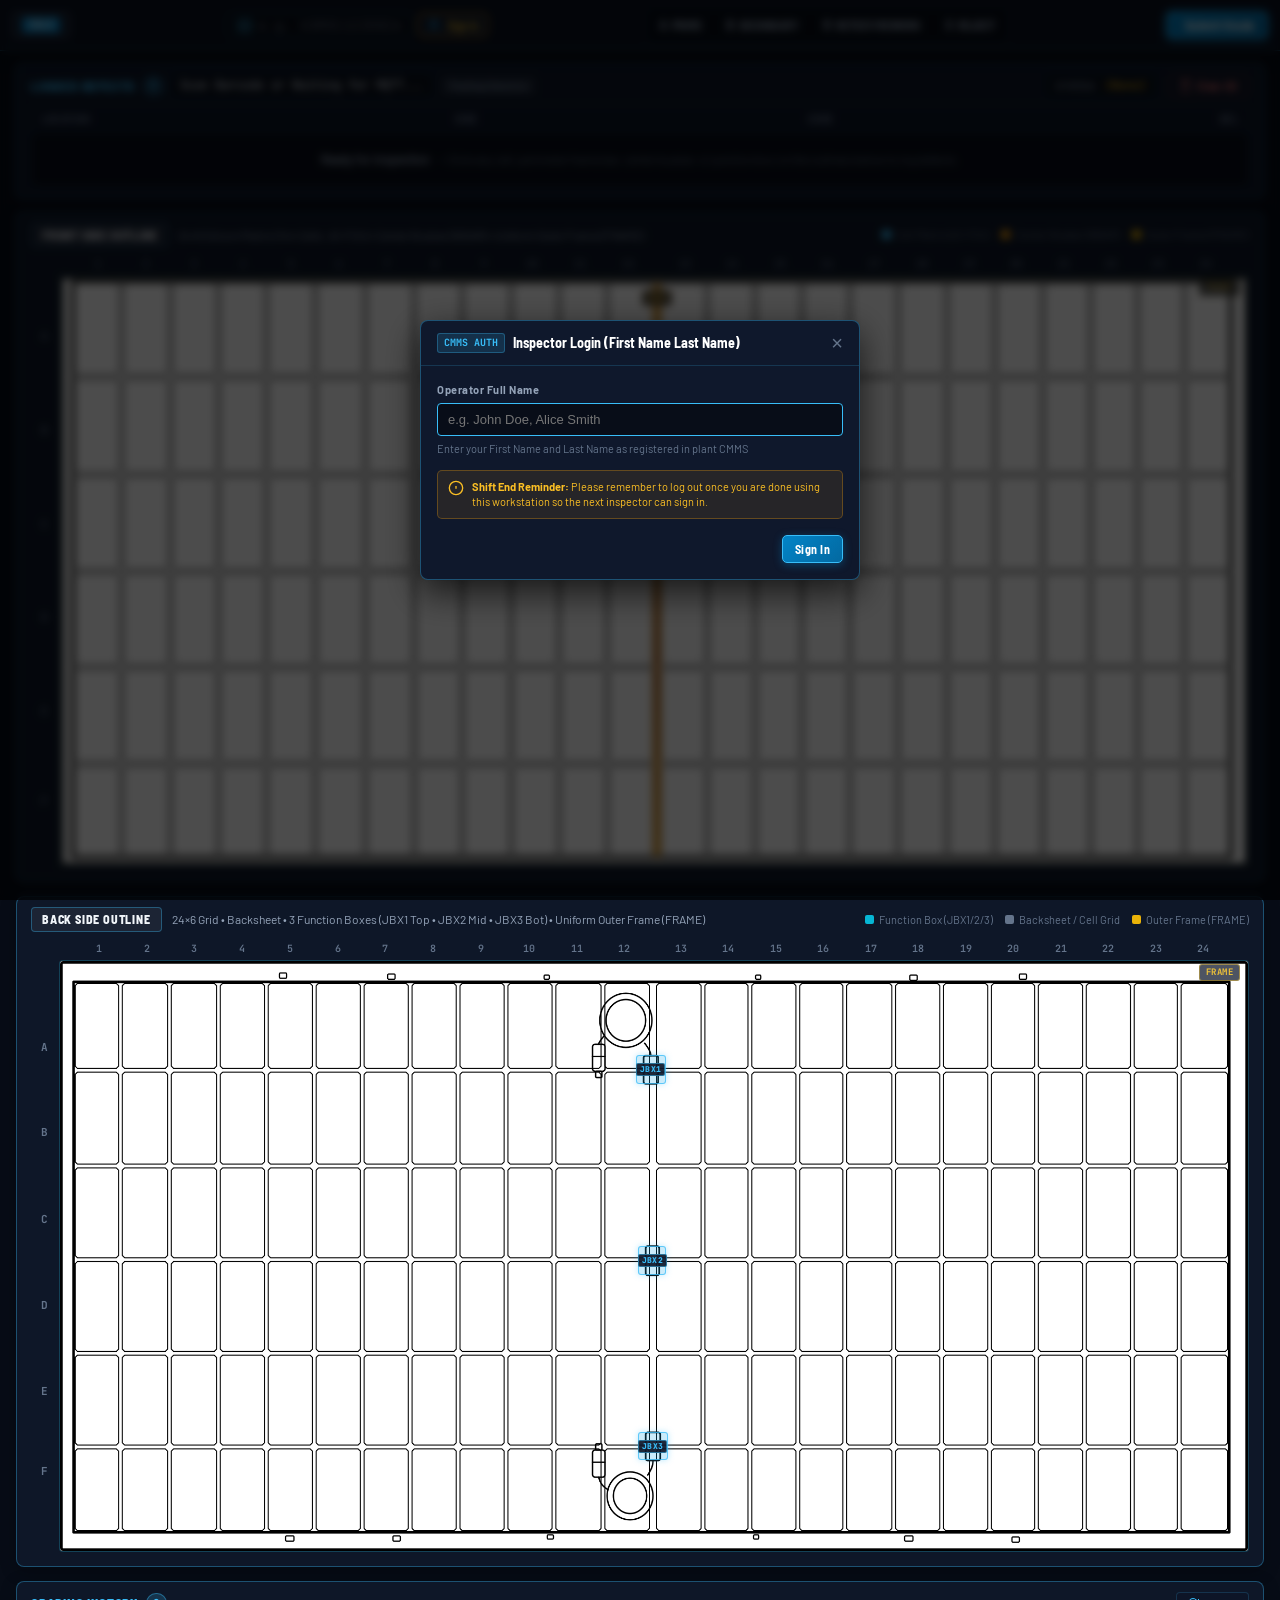
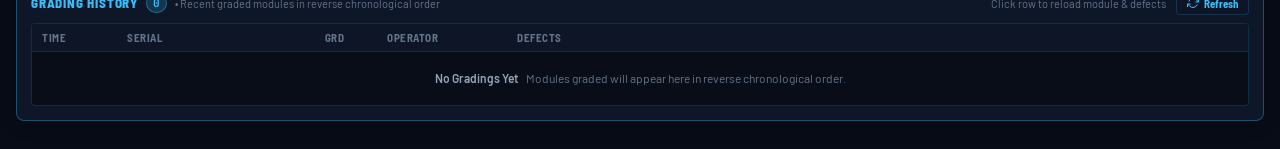
==== commit 3e912e30: "More Changes for more speed and accuraccy" ====
--- a/index.html
+++ b/index.html
@@ -24,10 +24,8 @@
 
       <!-- Real-Time Hardware & DB Integration Status Pills -->
       <div class="header-segment status-pills-group" id="header-status-group">
-        <div class="status-indicator-pill status-queue" id="mqtt-queue-pill"
-          title="Active Conveyor Channel &amp; Queued Modules">
+        <div class="status-indicator-pill status-queue" id="mqtt-queue-pill" title="Active Conveyor Channel (CH88)">
           <span class="queue-channel-badge" id="queue-channel-badge">CH88</span>
-          <span class="queue-count-text" id="queue-count-text">Q: 0</span>
         </div>
       </div>
 
@@ -39,8 +37,8 @@
             <rect x="2" y="4" width="20" height="16" rx="1"></rect>
             <path d="M6 8h3M6 12h2M6 16h4M13 8h5M13 12h2M13 16h5"></path>
           </svg>
-          <input type="text" id="module-id-input" value="" maxlength="16" spellcheck="false"
-            autocomplete="off" placeholder="e.g. USM0112208260078">
+          <input type="text" id="module-id-input" value="" maxlength="16" spellcheck="false" autocomplete="off"
+            placeholder="e.g. USM0112208260078">
         </div>
 
         <!-- Operator CMMS Profile Badge Button -->
@@ -147,7 +145,8 @@
           </table>
           <div class="empty-history" id="empty-history-state">
             <span class="empty-title">Ready for inspection</span>
-            <span class="empty-subtitle">&mdash; Click any cell, perimeter frame bar, center busbar, or junction box on the outlines below to log defects.</span>
+            <span class="empty-subtitle">&mdash; Click any cell, perimeter frame bar, center busbar, or junction box on
+              the outlines below to log defects.</span>
           </div>
         </div>
         <span style="display: none;" id="stat-defect-count">0</span>
@@ -159,7 +158,8 @@
         <div class="outline-card-header">
           <div class="card-title-group">
             <span class="side-indicator-tag tag-front">FRONT SIDE OUTLINE</span>
-            <span class="card-subtitle">24&times;6 Silicon Matrix (144 Cells: A1&ndash;F24) &bull; Center Busbar (BBAR) &bull; Uniform Outer Frame (FRAME)</span>
+            <span class="card-subtitle">24&times;6 Silicon Matrix (144 Cells: A1&ndash;F24) &bull; Center Busbar (BBAR)
+              &bull; Uniform Outer Frame (FRAME)</span>
           </div>
           <div class="card-legend">
             <span class="legend-item"><span class="legend-swatch swatch-cell"></span> Cell Matrix (A1&ndash;F24)</span>
@@ -175,7 +175,8 @@
             <!-- Left Y Axis A..F -->
             <div class="axis-y-col" id="axis-y-front"></div>
             <div class="outline-stage" id="stage-front" data-side="front">
-              <img src="pv-module-front-outline.png" alt="Front PV Module Outline" class="stage-bg-image" draggable="false">
+              <img src="pv-module-front-outline.png" alt="Front PV Module Outline" class="stage-bg-image"
+                draggable="false">
 
               <!-- Uniform Outer Frame (Single Selectable Perimeter Area) -->
               <div class="uniform-frame-zone" data-side="front" data-loc="FRM" data-loc-type="front_frame"
@@ -211,7 +212,8 @@
         <div class="outline-card-header">
           <div class="card-title-group">
             <span class="side-indicator-tag tag-back">BACK SIDE OUTLINE</span>
-            <span class="card-subtitle">24&times;6 Grid &bull; Backsheet &bull; 3 Function Boxes (JBX1 Top &bull; JBX2 Mid &bull; JBX3 Bot) &bull; Uniform Outer Frame (FRAME)</span>
+            <span class="card-subtitle">24&times;6 Grid &bull; Backsheet &bull; 3 Function Boxes (JBX1 Top &bull; JBX2
+              Mid &bull; JBX3 Bot) &bull; Uniform Outer Frame (FRAME)</span>
           </div>
           <div class="card-legend">
             <span class="legend-item"><span class="legend-swatch swatch-jbox"></span> Function Box (JBX1/2/3)</span>
@@ -227,7 +229,8 @@
             <!-- Left Y Axis A..F -->
             <div class="axis-y-col" id="axis-y-back"></div>
             <div class="outline-stage" id="stage-back" data-side="back">
-              <img src="pv-module-back-outline.png" alt="Back PV Module Outline" class="stage-bg-image" draggable="false">
+              <img src="pv-module-back-outline.png" alt="Back PV Module Outline" class="stage-bg-image"
+                draggable="false">
 
               <!-- Uniform Outer Frame (Single Selectable Perimeter Area) -->
               <div class="uniform-frame-zone" data-side="back" data-loc="FRM" data-loc-type="back_frame"
@@ -314,8 +317,8 @@
     </main>
 
     <!-- Contextual Comic Speech Bubble Popover (Floats next to clicked location) -->
-    <div class="cell-comic-bubble" id="cell-comic-bubble" style="display: none;" role="dialog"
-      aria-modal="true" aria-label="Defect Selection">
+    <div class="cell-comic-bubble" id="cell-comic-bubble" style="display: none;" role="dialog" aria-modal="true"
+      aria-label="Defect Selection">
       <div class="bubble-arrow" id="bubble-arrow"></div>
 
       <div class="bubble-header">
@@ -335,7 +338,8 @@
           </svg>
           <input type="text" id="bubble-search-input" class="bubble-search-field"
             placeholder="Search defect (e.g. crack, scratch, J-Box)..." autocomplete="off">
-          <button type="button" class="bubble-search-clear" id="btn-clear-search" style="display: none;">&times;</button>
+          <button type="button" class="bubble-search-clear" id="btn-clear-search"
+            style="display: none;">&times;</button>
         </div>
 
         <!-- Location Preset Quick-Pick Chips -->
@@ -409,7 +413,8 @@
               <line x1="12" y1="8" x2="12" y2="12"></line>
               <line x1="12" y1="16" x2="12.01" y2="16"></line>
             </svg>
-            <p>Please verify that the physical module serial number on the conveyor matches the active serial number before submitting the grade.</p>
+            <p>Please verify that the physical module serial number on the conveyor matches the active serial number
+              before submitting the grade.</p>
           </div>
 
           <div class="verify-details-card">
@@ -445,22 +450,25 @@
             </label>
             <div class="verify-barcode-input-wrapper">
               <input type="text" id="verify-barcode-input" class="verify-barcode-input"
-                placeholder="Scan physical module barcode here (pasted code auto-verifies)..."
-                autocomplete="off" maxlength="24">
+                placeholder="Scan physical module barcode here (pasted code auto-verifies)..." autocomplete="off"
+                maxlength="24">
             </div>
             <div class="verify-scan-status" id="verify-scan-status">
               Waiting for physical barcode scan, or click 'Yes — Serial Matches' below.
             </div>
-            <button type="button" class="btn-verify-switch-scanned" id="btn-verify-switch-scanned" style="display: none;">
+            <button type="button" class="btn-verify-switch-scanned" id="btn-verify-switch-scanned"
+              style="display: none;">
               Switch Active Module to Scanned Serial
             </button>
           </div>
         </div>
         <div class="modal-footer verify-footer">
-          <button type="button" class="console-btn secondary" id="btn-verify-cancel" title="Cancel or edit serial number [Esc]">
+          <button type="button" class="console-btn secondary" id="btn-verify-cancel"
+            title="Cancel or edit serial number [Esc]">
             Cancel / Edit Serial
           </button>
-          <button type="button" class="console-btn primary btn-verify-submit" id="btn-verify-confirm" title="Confirm and submit grade to MES [Enter]">
+          <button type="button" class="console-btn primary btn-verify-submit" id="btn-verify-confirm"
+            title="Confirm and submit grade to MES [Enter]">
             <svg viewBox="0 0 24 24" fill="none" stroke="currentColor" stroke-width="2.5" width="16" height="16">
               <polyline points="20 6 9 17 4 12"></polyline>
             </svg>
@@ -471,8 +479,7 @@
     </div>
 
     <!-- CMMS Inspector Login & Profile Modal -->
-    <div class="modal-backdrop" id="login-modal" role="dialog" aria-modal="true"
-      aria-labelledby="login-dialog-title">
+    <div class="modal-backdrop" id="login-modal" role="dialog" aria-modal="true" aria-labelledby="login-dialog-title">
       <div class="modal-dialog">
         <div class="modal-header">
           <div class="modal-title-group">
@@ -489,14 +496,15 @@
             <form id="cmms-login-form" autocomplete="on">
               <div class="login-field-group">
                 <label for="login-username" class="login-label">Operator Full Name</label>
-                <input type="text" id="login-username" class="console-input"
-                  placeholder="e.g. John Doe, Alice Smith" required autocomplete="name">
+                <input type="text" id="login-username" class="console-input" placeholder="e.g. John Doe, Alice Smith"
+                  required autocomplete="name">
                 <span class="login-field-hint">Enter your First Name and Last Name as registered in plant CMMS</span>
               </div>
 
               <div class="login-field-group" style="display: none;">
                 <label for="login-password" class="login-label">Badge PIN</label>
-                <input type="password" id="login-password" class="console-input" value="1234" autocomplete="current-password">
+                <input type="password" id="login-password" class="console-input" value="1234"
+                  autocomplete="current-password">
               </div>
 
               <div class="login-logout-notice" style="margin-top: 14px;">
@@ -555,8 +563,7 @@
     </div>
 
     <!-- Hardware & Conveyor Simulation Dialog -->
-    <div class="modal-backdrop" id="simulator-modal" role="dialog" aria-modal="true"
-      aria-labelledby="sim-dialog-title">
+    <div class="modal-backdrop" id="simulator-modal" role="dialog" aria-modal="true" aria-labelledby="sim-dialog-title">
       <div class="modal-dialog">
         <div class="modal-header">
           <div class="modal-title-group">
@@ -580,11 +587,16 @@
 
           <div class="sim-presets-group">
             <span class="demo-bar-label">Conveyor Test Modules:</span>
-            <button type="button" class="btn-demo-user btn-sim-preset" data-panel="USM0112208260078">USM0112208260078</button>
-            <button type="button" class="btn-demo-user btn-sim-preset" data-panel="USM0111208260304">USM0111208260304</button>
-            <button type="button" class="btn-demo-user btn-sim-preset" data-panel="USM0111208260302">USM0111208260302</button>
-            <button type="button" class="btn-demo-user btn-sim-preset" data-panel="USM0111208260208">USM0111208260208</button>
-            <button type="button" class="btn-demo-user btn-sim-preset" data-panel="USM0111208260303">USM0111208260303</button>
+            <button type="button" class="btn-demo-user btn-sim-preset"
+              data-panel="USM0112208260078">USM0112208260078</button>
+            <button type="button" class="btn-demo-user btn-sim-preset"
+              data-panel="USM0111208260304">USM0111208260304</button>
+            <button type="button" class="btn-demo-user btn-sim-preset"
+              data-panel="USM0111208260302">USM0111208260302</button>
+            <button type="button" class="btn-demo-user btn-sim-preset"
+              data-panel="USM0111208260208">USM0111208260208</button>
+            <button type="button" class="btn-demo-user btn-sim-preset"
+              data-panel="USM0111208260303">USM0111208260303</button>
           </div>
         </div>
       </div>
@@ -619,4 +631,4 @@
   <script src="app.js"></script>
 </body>
 
-</html>
+</html>
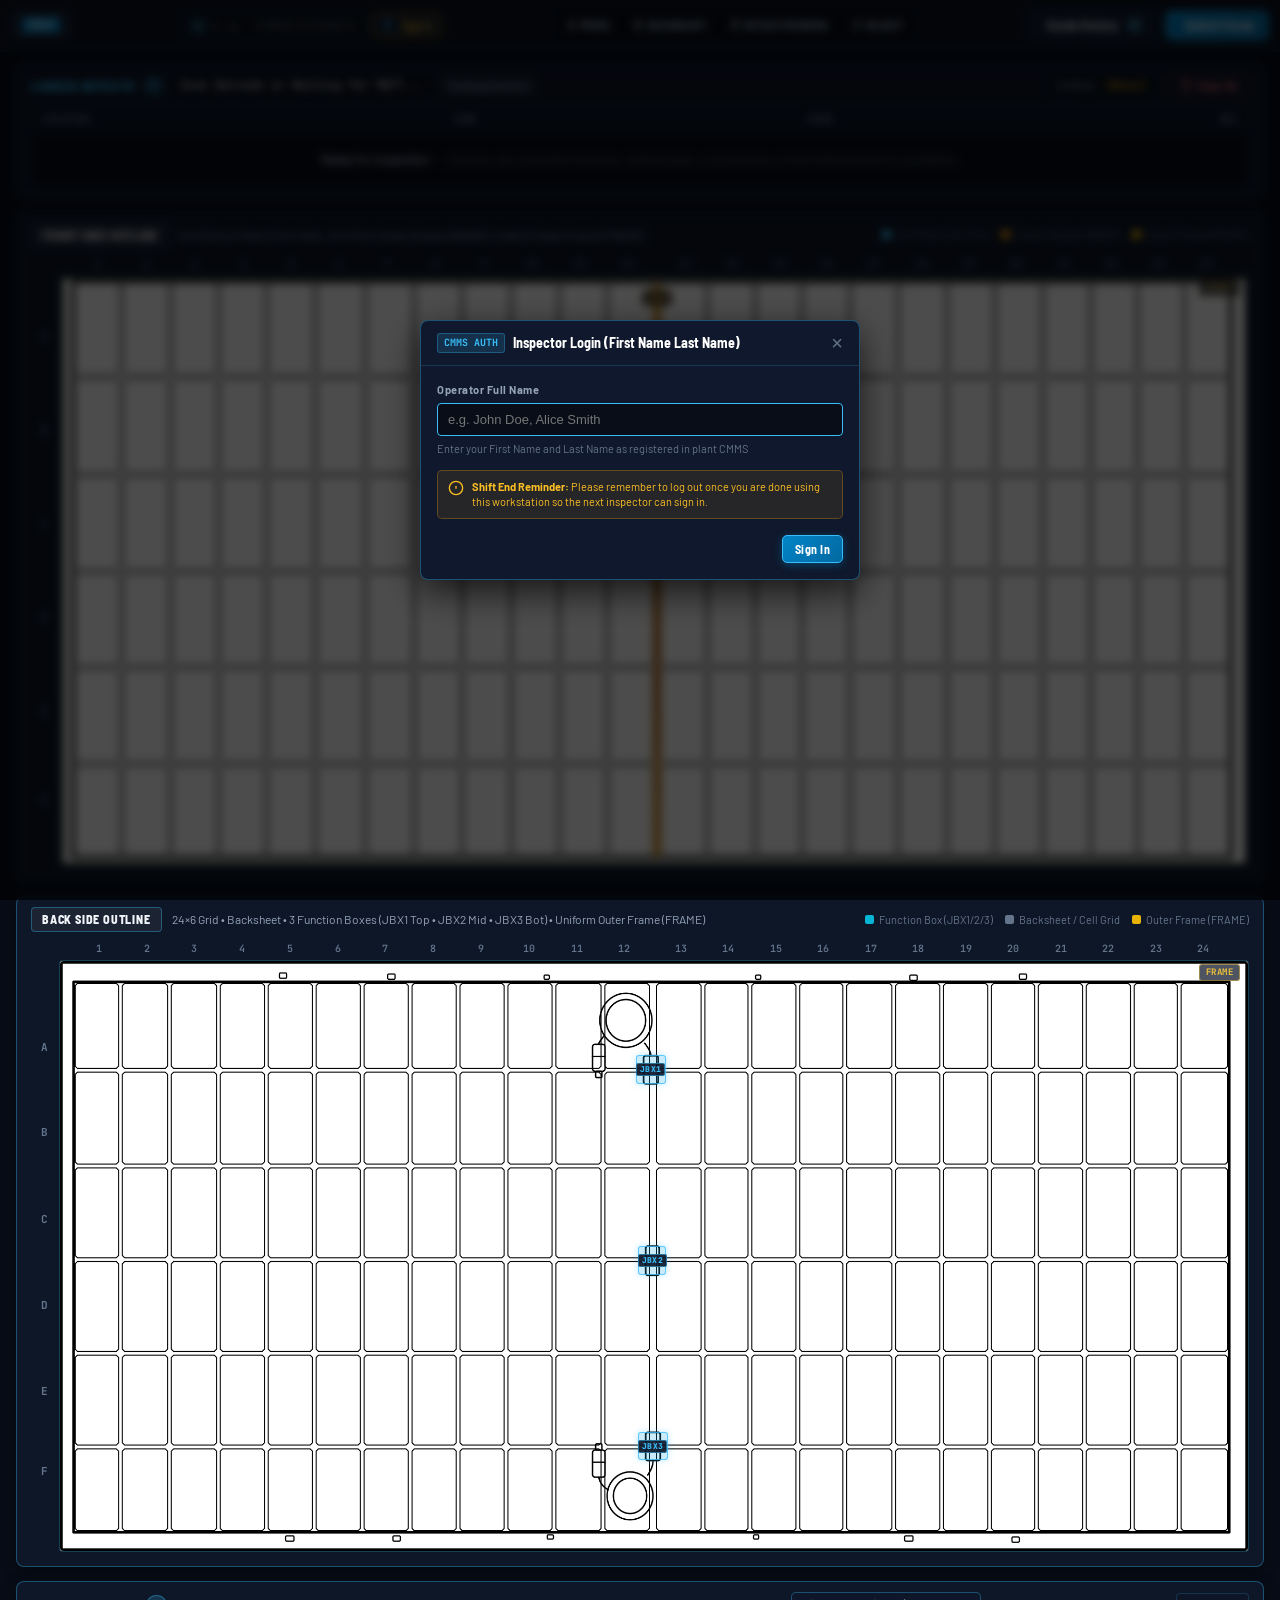
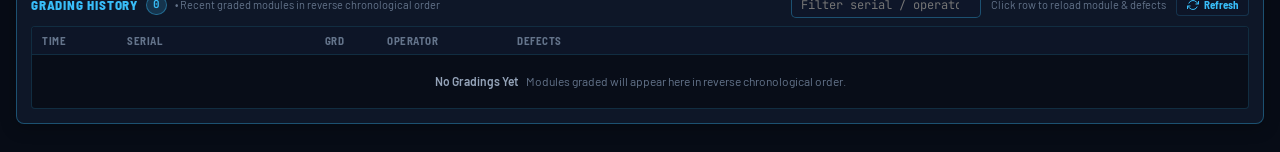
==== commit 8a415127: "History Tab" ====
--- a/index.html
+++ b/index.html
@@ -3,10 +3,16 @@
 
 <head>
   <meta charset="UTF-8">
-  <meta name="viewport" content="width=device-width, initial-scale=1.0">
+  <meta name="viewport" content="width=device-width, initial-scale=1.0, maximum-scale=5.0, viewport-fit=cover">
+  <meta name="mobile-web-app-capable" content="yes">
+  <meta name="apple-mobile-web-app-capable" content="yes">
+  <meta name="theme-color" content="#0b0f19">
   <title>FVI Station 01 — Photovoltaic Final Visual Inspection Console</title>
   <meta name="description"
     content="Industrial workstation console for Photovoltaic Final Visual Inspection (FVI) on Vertical Portrait Monitor">
+  <link rel="manifest" id="app-manifest-link" href="/manifest.json">
+  <link rel="icon" type="image/svg+xml" href="/app-icon.svg">
+  <link rel="apple-touch-icon" href="/app-icon.svg">
   <link rel="preconnect" href="https://fonts.googleapis.com">
   <link rel="preconnect" href="https://fonts.gstatic.com" crossorigin>
   <link
@@ -83,8 +89,18 @@
         <div class="grade-restrictions-hint" id="grade-restrictions-hint" style="display: none;"></div>
       </div>
 
-      <!-- Right: Submit Grade -->
+      <!-- Right: Grade History Tab & Submit Grade -->
       <div class="header-segment action-segment">
+        <button type="button" id="btn-toggle-grading-history" class="console-btn secondary history-tab-btn"
+          aria-pressed="false" title="Switch to Grade History tab">
+          <svg viewBox="0 0 24 24" fill="none" stroke="currentColor" stroke-width="2">
+            <circle cx="12" cy="12" r="10"></circle>
+            <polyline points="12 6 12 12 16 14"></polyline>
+          </svg>
+          <span>Grade History</span>
+          <span class="tab-count-pill" id="header-grading-history-badge">0</span>
+        </button>
+
         <button type="button" id="btn-save-inspection" class="console-btn primary"
           title="Submit module grade to database [Hotkey: Enter]">
           <svg viewBox="0 0 24 24" fill="none" stroke="currentColor" stroke-width="2">
@@ -145,12 +161,49 @@
           </table>
           <div class="empty-history" id="empty-history-state">
             <span class="empty-title">Ready for inspection</span>
-            <span class="empty-subtitle">&mdash; Click any cell, perimeter frame bar, center busbar, or junction box on
+            <span class="empty-subtitle" id="empty-history-subtitle">&mdash; Click any cell, perimeter frame bar, center busbar, or junction box on
               the outlines below to log defects.</span>
           </div>
         </div>
         <span style="display: none;" id="stat-defect-count">0</span>
         <span style="display: none;" id="summary-total-tags">0</span>
+      </section>
+
+      <!-- Post-Lam Tablet Single-Screen Embedded EL1 Viewer (Only displayed in Post-Lam Mode) -->
+      <section class="module-outline-card postlam-el-card" id="card-postlam-el" style="display: none;">
+        <div class="outline-card-header">
+          <div class="card-title-group">
+            <span class="side-indicator-tag tag-el">EL1 INSPECTION IMAGE</span>
+            <span class="el-folder-badge" id="postlam-el-folder-badge" title="EL1 Image Folder Status (OK / NG)">--</span>
+            <span class="el-machine-badge" id="postlam-el-machine-badge" title="EL Camera Machine (L2_QEL001 / L2_QEL002)">EL1</span>
+            <span class="card-subtitle">Pinch or scroll to zoom &bull; Drag to pan &bull; Double-tap to reset</span>
+          </div>
+          <div class="card-legend postlam-el-actions">
+            <button type="button" class="el-zoom-badge" id="btn-postlam-reset-zoom" style="display: none;">1.0x Reset</button>
+            <button type="button" class="btn-history-refresh" id="btn-postlam-refresh-el" title="Force re-fetch EL1 image from both machines">
+              <svg viewBox="0 0 24 24" fill="none" stroke="currentColor" stroke-width="2" width="12" height="12">
+                <polyline points="23 4 23 10 17 10"></polyline>
+                <polyline points="1 20 1 14 7 14"></polyline>
+                <path d="M3.51 9a9 9 0 0 1 14.85-3.36L23 10M1 14l4.64 4.36A9 9 0 0 0 20.49 15"></path>
+              </svg>
+              <span>Refresh EL</span>
+            </button>
+            <button type="button" class="btn-history-refresh" id="btn-postlam-toggle-el" title="Collapse or expand EL1 image viewer">Hide Image</button>
+          </div>
+        </div>
+
+        <div class="postlam-el-body" id="postlam-el-body">
+          <div class="postlam-el-axis-x" id="postlam-el-axis-x"></div>
+          <div class="postlam-el-stage-and-y">
+            <div class="postlam-el-viewport" id="postlam-el-viewport">
+              <img src="sample_el_1.jpg" alt="Active Module EL1 Image" class="postlam-el-img" id="postlam-el-img" draggable="false">
+              <div class="postlam-el-loading" id="postlam-el-loading" style="display: none;">
+                <span>Fetching EL1 image...</span>
+              </div>
+            </div>
+            <div class="postlam-el-axis-y" id="postlam-el-axis-y"></div>
+          </div>
+        </div>
       </section>
 
       <!-- Section 2: FRONT MODULE OUTLINE (pv-module-front-outline.png) -->
@@ -158,13 +211,13 @@
         <div class="outline-card-header">
           <div class="card-title-group">
             <span class="side-indicator-tag tag-front">FRONT SIDE OUTLINE</span>
-            <span class="card-subtitle">24&times;6 Silicon Matrix (144 Cells: A1&ndash;F24) &bull; Center Busbar (BBAR)
+            <span class="card-subtitle" id="front-card-subtitle">24&times;6 Silicon Matrix (144 Cells: A1&ndash;F24) &bull; Center Busbar (BBAR)
               &bull; Uniform Outer Frame (FRAME)</span>
           </div>
           <div class="card-legend">
             <span class="legend-item"><span class="legend-swatch swatch-cell"></span> Cell Matrix (A1&ndash;F24)</span>
             <span class="legend-item"><span class="legend-swatch swatch-busbar"></span> Center Busbar (BBAR)</span>
-            <span class="legend-item"><span class="legend-swatch swatch-frame"></span> Outer Frame (FRAME)</span>
+            <span class="legend-item legend-frame"><span class="legend-swatch swatch-frame"></span> Outer Frame (FRAME)</span>
           </div>
         </div>
 
@@ -212,13 +265,13 @@
         <div class="outline-card-header">
           <div class="card-title-group">
             <span class="side-indicator-tag tag-back">BACK SIDE OUTLINE</span>
-            <span class="card-subtitle">24&times;6 Grid &bull; Backsheet &bull; 3 Function Boxes (JBX1 Top &bull; JBX2
+            <span class="card-subtitle" id="back-card-subtitle">24&times;6 Grid &bull; Backsheet &bull; 3 Function Boxes (JBX1 Top &bull; JBX2
               Mid &bull; JBX3 Bot) &bull; Uniform Outer Frame (FRAME)</span>
           </div>
           <div class="card-legend">
-            <span class="legend-item"><span class="legend-swatch swatch-jbox"></span> Function Box (JBX1/2/3)</span>
+            <span class="legend-item legend-jbox"><span class="legend-swatch swatch-jbox"></span> Function Box (JBX1/2/3)</span>
             <span class="legend-item"><span class="legend-swatch swatch-backsheet"></span> Backsheet / Cell Grid</span>
-            <span class="legend-item"><span class="legend-swatch swatch-frame"></span> Outer Frame (FRAME)</span>
+            <span class="legend-item legend-frame"><span class="legend-swatch swatch-frame"></span> Outer Frame (FRAME)</span>
           </div>
         </div>
 
@@ -279,6 +332,8 @@
             <span class="history-subtext">&bull; Recent graded modules in reverse chronological order</span>
           </div>
           <div class="header-right-tools">
+            <input type="search" id="grading-history-search" class="grading-history-search-input"
+              placeholder="Filter serial / operator..." aria-label="Filter grading history" autocomplete="off">
             <span class="history-click-hint">Click row to reload module &amp; defects</span>
             <button type="button" id="btn-refresh-grading-history" class="btn-history-refresh"
               title="Refresh grading history">
@@ -394,86 +449,28 @@
       <span class="tooltip-status">Click to inspect</span>
     </div>
 
-    <!-- Serial Number Verification Modal Before Grade Submission -->
+    <!-- Serial Number Verification Modal -->
     <div class="modal-backdrop" id="serial-verify-modal" role="dialog" aria-modal="true"
       aria-labelledby="verify-dialog-title">
       <div class="modal-dialog modal-verify">
         <div class="modal-header modal-header-verify">
-          <div class="modal-title-group">
-            <span class="modal-cell-badge badge-verify">CONVEYOR MES VERIFY</span>
-            <h3 id="verify-dialog-title">VERIFY MODULE SERIAL NUMBER</h3>
-          </div>
+          <h3 id="verify-dialog-title">Verify Serial Number</h3>
           <button type="button" class="btn-close-modal" id="btn-close-verify-modal"
-            aria-label="Close Verification">&times;</button>
-        </div>
-        <div class="modal-body">
-          <div class="verify-prompt-banner">
-            <svg viewBox="0 0 24 24" fill="none" stroke="currentColor" stroke-width="2" width="20" height="20">
-              <circle cx="12" cy="12" r="10"></circle>
-              <line x1="12" y1="8" x2="12" y2="12"></line>
-              <line x1="12" y1="16" x2="12.01" y2="16"></line>
-            </svg>
-            <p>Please verify that the physical module serial number on the conveyor matches the active serial number
-              before submitting the grade.</p>
-          </div>
-
-          <div class="verify-details-card">
-            <div class="verify-field-row">
-              <div class="verify-field-header-row">
-                <span class="verify-field-label">MODULE SERIAL NUMBER</span>
-                <span class="verify-channel-badge" id="verify-modal-channel">MQTT CH88</span>
-              </div>
-              <div class="verify-serial-display" id="verify-modal-serial">--</div>
-            </div>
-
-            <div class="verify-meta-grid">
-              <div class="verify-meta-item">
-                <span class="verify-field-label">ASSIGNED GRADE</span>
-                <div class="verify-grade-display" id="verify-modal-grade">[A] PRIME</div>
-              </div>
-
-              <div class="verify-meta-item">
-                <span class="verify-field-label">LOGGED DEFECTS</span>
-                <div class="verify-defects-display" id="verify-modal-defects">0 defects tagged</div>
-              </div>
-            </div>
-          </div>
-
-          <!-- Physical Barcode Scanner Verification Section -->
-          <div class="verify-barcode-section">
-            <label for="verify-barcode-input" class="verify-barcode-label">
-              <svg viewBox="0 0 24 24" fill="none" stroke="currentColor" stroke-width="2" width="14" height="14">
-                <rect x="2" y="4" width="20" height="16" rx="1"></rect>
-                <path d="M6 8h3M6 12h2M6 16h4M13 8h5M13 12h2M13 16h5"></path>
-              </svg>
-              <span>OPTION 1 — SCAN PHYSICAL BARCODE TO VERIFY &amp; AUTO-SUBMIT:</span>
-            </label>
-            <div class="verify-barcode-input-wrapper">
-              <input type="text" id="verify-barcode-input" class="verify-barcode-input"
-                placeholder="Scan physical module barcode here (pasted code auto-verifies)..." autocomplete="off"
-                maxlength="24">
-            </div>
-            <div class="verify-scan-status" id="verify-scan-status">
-              Waiting for physical barcode scan, or click 'Yes — Serial Matches' below.
-            </div>
-            <button type="button" class="btn-verify-switch-scanned" id="btn-verify-switch-scanned"
-              style="display: none;">
-              Switch Active Module to Scanned Serial
-            </button>
-          </div>
+            aria-label="Close">&times;</button>
+        </div>
+        <div class="modal-body verify-body-compact">
+          <div class="verify-serial-display" id="verify-modal-serial">--</div>
+          <input type="text" id="verify-barcode-input" class="verify-barcode-input"
+            placeholder="Scan barcode or press Enter to confirm..." autocomplete="off" maxlength="24">
+          <div class="verify-scan-status" id="verify-scan-status" style="display: none;"></div>
+          <button type="button" class="btn-verify-switch-scanned" id="btn-verify-switch-scanned"
+            style="display: none;">
+            Use Scanned Serial
+          </button>
         </div>
         <div class="modal-footer verify-footer">
-          <button type="button" class="console-btn secondary" id="btn-verify-cancel"
-            title="Cancel or edit serial number [Esc]">
-            Cancel / Edit Serial
-          </button>
-          <button type="button" class="console-btn primary btn-verify-submit" id="btn-verify-confirm"
-            title="Confirm and submit grade to MES [Enter]">
-            <svg viewBox="0 0 24 24" fill="none" stroke="currentColor" stroke-width="2.5" width="16" height="16">
-              <polyline points="20 6 9 17 4 12"></polyline>
-            </svg>
-            <span>Yes &mdash; Serial Matches (Submit Grade)</span>
-          </button>
+          <button type="button" class="console-btn secondary" id="btn-verify-cancel">Manual Scan / Edit</button>
+          <button type="button" class="console-btn primary btn-verify-submit" id="btn-verify-confirm">Yes, Matches</button>
         </div>
       </div>
     </div>
--- a/styles.css
+++ b/styles.css
@@ -2061,211 +2061,73 @@
    ========================================================================== */
 
 .modal-dialog.modal-verify {
-  max-width: 520px;
-  border: 1.5px solid #38bdf8;
-  box-shadow: 0 16px 48px rgba(0, 0, 0, 0.85), 0 0 24px rgba(56, 189, 248, 0.25);
+  max-width: 380px;
+  border: 1px solid var(--border-medium);
+  box-shadow: 0 12px 32px rgba(0, 0, 0, 0.7);
 }
 
 .modal-header-verify {
-  background: linear-gradient(90deg, #0f1c33, #0b1527);
-  border-bottom: 1px solid var(--border-medium);
-}
-
-.modal-cell-badge.badge-verify {
-  background: rgba(245, 158, 11, 0.2);
-  border-color: rgba(245, 158, 11, 0.5);
-  color: #fbbf24;
-}
-
-.verify-prompt-banner {
-  display: flex;
-  align-items: flex-start;
+  background: var(--bg-surface);
+  border-bottom: 1px solid var(--border-subtle);
+  padding: 12px 16px;
+}
+
+.modal-header-verify h3 {
+  font-size: 14px;
+  font-weight: 700;
+  color: #f8fafc;
+  margin: 0;
+}
+
+.verify-body-compact {
+  display: flex;
+  flex-direction: column;
   gap: 10px;
-  background: rgba(56, 189, 248, 0.1);
-  border: 1px solid rgba(56, 189, 248, 0.35);
-  border-radius: 6px;
+  padding: 16px;
+}
+
+.verify-serial-display {
+  font-family: var(--font-mono);
+  font-size: 20px;
+  font-weight: 700;
+  letter-spacing: 1px;
+  color: #f8fafc;
+  background: #0b111e;
   padding: 10px 12px;
-  color: #bae6fd;
-  font-size: 12px;
-  line-height: 1.45;
-}
-
-.verify-prompt-banner svg {
-  color: #38bdf8;
-  flex-shrink: 0;
-  margin-top: 1px;
-}
-
-.verify-details-card {
-  background: #080d18;
+  border-radius: 4px;
   border: 1px solid var(--border-medium);
-  border-radius: 6px;
-  padding: 14px;
-  display: flex;
-  flex-direction: column;
-  gap: 12px;
-}
-
-.verify-field-row {
-  display: flex;
-  flex-direction: column;
-  gap: 4px;
-}
-
-.verify-field-label {
-  font-family: var(--font-heading);
-  font-size: 11px;
-  font-weight: 700;
-  letter-spacing: 0.6px;
-  color: var(--text-dim);
-}
-
-.verify-serial-display {
-  font-family: var(--font-mono);
-  font-size: 24px;
-  font-weight: 800;
-  letter-spacing: 2px;
-  color: #38bdf8;
-  background: #040812;
-  padding: 10px 14px;
-  border-radius: 6px;
-  border: 1.5px solid rgba(56, 189, 248, 0.4);
   text-align: center;
-  box-shadow: inset 0 0 12px rgba(0, 0, 0, 0.8), 0 0 14px rgba(56, 189, 248, 0.2);
   user-select: all;
 }
 
-.verify-meta-grid {
-  display: grid;
-  grid-template-columns: 1fr 1fr;
-  gap: 10px;
-}
-
-.verify-meta-item {
-  display: flex;
-  flex-direction: column;
-  gap: 4px;
-}
-
-.verify-grade-display {
-  display: flex;
-  align-items: center;
-  justify-content: center;
-  padding: 8px 12px;
-  border-radius: 5px;
-  font-family: var(--font-heading);
-  font-size: 16px;
-  font-weight: 800;
-  letter-spacing: 0.8px;
-  border: 1.5px solid transparent;
-  min-height: 42px;
-}
-
-.verify-defects-display {
-  display: flex;
-  align-items: center;
-  padding: 8px 12px;
-  border-radius: 5px;
-  background: #0b1220;
-  border: 1px solid var(--border-subtle);
-  font-family: var(--font-mono);
-  font-size: 12px;
-  font-weight: 600;
-  color: #e2e8f0;
-  min-height: 42px;
-  overflow: hidden;
-  text-overflow: ellipsis;
-  white-space: nowrap;
-}
-
 .verify-footer {
   display: flex;
-  align-items: center;
-  justify-content: space-between;
-  padding: 12px 16px;
+  justify-content: flex-end;
+  gap: 8px;
+  padding: 10px 16px;
   border-top: 1px solid var(--border-subtle);
-  background: #0b1220;
 }
 
 .btn-verify-submit {
-  background: linear-gradient(135deg, #059669, #047857);
-  border-color: #10b981;
-  color: #fff;
-  padding: 9px 18px;
-  font-size: 13px;
-  font-weight: 800;
-  box-shadow: 0 0 12px rgba(16, 185, 129, 0.4);
-}
-
-.btn-verify-submit:hover {
-  background: linear-gradient(135deg, #10b981, #059669);
-  box-shadow: 0 0 18px rgba(16, 185, 129, 0.6);
-}
-
-.verify-field-header-row {
-  display: flex;
-  align-items: center;
-  justify-content: space-between;
-}
-
-.verify-channel-badge {
-  font-family: var(--font-mono);
-  font-size: 11px;
-  font-weight: 800;
-  background: rgba(56, 189, 248, 0.15);
-  border: 1px solid rgba(56, 189, 248, 0.45);
-  color: #38bdf8;
-  padding: 2px 8px;
-  border-radius: 4px;
-  letter-spacing: 0.5px;
-}
-
-.verify-barcode-section {
-  display: flex;
-  flex-direction: column;
-  gap: 8px;
-  background: #070c17;
-  border: 1.5px dashed rgba(56, 189, 248, 0.4);
-  border-radius: 6px;
-  padding: 12px;
-  margin-top: 8px;
-}
-
-.verify-barcode-label {
-  display: flex;
-  align-items: center;
-  gap: 6px;
-  font-family: var(--font-heading);
-  font-size: 11px;
-  font-weight: 800;
-  letter-spacing: 0.6px;
-  color: #38bdf8;
-  text-transform: uppercase;
-}
-
-.verify-barcode-input-wrapper {
-  width: 100%;
+  font-weight: 700;
 }
 
 .verify-barcode-input {
   width: 100%;
   box-sizing: border-box;
-  background: #040812;
-  border: 1.5px solid #38bdf8;
-  border-radius: 4px;
-  padding: 10px 12px;
-  font-family: var(--font-mono);
-  font-size: 16px;
-  font-weight: 700;
+  background: #070b14;
+  border: 1px solid var(--border-medium);
+  border-radius: 4px;
+  padding: 9px 12px;
+  font-family: var(--font-mono);
+  font-size: 14px;
   color: #f8fafc;
-  letter-spacing: 1.5px;
   outline: none;
-  transition: border-color 0.15s, box-shadow 0.15s;
+  transition: border-color 0.15s;
 }
 
 .verify-barcode-input:focus {
-  border-color: #60a5fa;
-  box-shadow: 0 0 14px rgba(96, 165, 250, 0.45);
+  border-color: #38bdf8;
 }
 
 .verify-scan-status {
@@ -2278,40 +2140,309 @@
   border: 1px solid rgba(148, 163, 184, 0.2);
   color: #94a3b8;
   line-height: 1.4;
-  transition: all 0.2s;
 }
 
 .verify-scan-status.match {
-  background: rgba(16, 185, 129, 0.18);
-  border-color: rgba(16, 185, 129, 0.55);
+  background: rgba(16, 185, 129, 0.14);
+  border-color: rgba(16, 185, 129, 0.45);
   color: #34d399;
-  font-weight: 700;
 }
 
 .verify-scan-status.mismatch {
-  background: rgba(239, 68, 68, 0.18);
-  border-color: rgba(239, 68, 68, 0.6);
+  background: rgba(239, 68, 68, 0.14);
+  border-color: rgba(239, 68, 68, 0.5);
   color: #f87171;
-  font-weight: 700;
 }
 
 .btn-verify-switch-scanned {
   align-self: flex-start;
-  background: rgba(239, 68, 68, 0.2);
-  border: 1px solid rgba(239, 68, 68, 0.5);
+  background: rgba(239, 68, 68, 0.18);
+  border: 1px solid rgba(239, 68, 68, 0.45);
   color: #fca5a5;
   font-family: var(--font-mono);
-  font-size: 11px;
-  font-weight: 700;
-  padding: 5px 12px;
-  border-radius: 4px;
-  cursor: pointer;
-  transition: all 0.15s;
-  margin-top: 2px;
+  font-size: 12px;
+  font-weight: 600;
+  padding: 6px 12px;
+  border-radius: 4px;
+  cursor: pointer;
 }
 
 .btn-verify-switch-scanned:hover {
-  background: rgba(239, 68, 68, 0.35);
+  background: rgba(239, 68, 68, 0.3);
   border-color: #ef4444;
   color: #ffffff;
 }
+
+/* Post-Lam Station Mode: No Framer (FRM) and No Junction Box (JBX1/2/3) */
+body.station-postlam .uniform-frame-zone,
+body.station-postlam .jbox-zone,
+body.station-postlam .legend-frame,
+body.station-postlam .legend-jbox {
+  display: none !important;
+  pointer-events: none !important;
+}
+
+body.station-postlam .queue-channel-badge {
+  background: rgba(245, 158, 11, 0.16);
+  border-color: rgba(245, 158, 11, 0.5);
+  color: #fbbf24;
+}
+
+/* Post-Lam Embedded EL1 Viewer Card (Visible on Android Tablet / Single-Screen Post-Lam Mode) */
+body.station-postlam #card-postlam-el {
+  display: flex !important;
+}
+
+body.station-postlam .vertical-inspection-stack {
+  overflow-y: auto;
+  -webkit-overflow-scrolling: touch;
+}
+
+body.station-postlam .front-card,
+body.station-postlam .back-card {
+  flex-shrink: 0;
+}
+
+.tag-el {
+  background: rgba(6, 182, 212, 0.18);
+  color: #22d3ee;
+  border: 1px solid rgba(6, 182, 212, 0.45);
+}
+
+.el-folder-badge {
+  font-family: var(--font-mono);
+  font-size: 11px;
+  font-weight: 800;
+  letter-spacing: 0.6px;
+  padding: 2px 9px;
+  border-radius: 4px;
+  background: rgba(148, 163, 184, 0.14);
+  border: 1px solid rgba(148, 163, 184, 0.35);
+  color: #94a3b8;
+}
+
+.el-folder-badge.ok {
+  background: rgba(16, 185, 129, 0.22);
+  border-color: #10b981;
+  color: #34d399;
+}
+
+.el-folder-badge.ng {
+  background: rgba(244, 63, 94, 0.24);
+  border-color: #f43f5e;
+  color: #fb7185;
+}
+
+.el-machine-badge {
+  font-family: var(--font-mono);
+  font-size: 10px;
+  font-weight: 700;
+  padding: 2px 7px;
+  border-radius: 4px;
+  background: rgba(56, 189, 248, 0.12);
+  border: 1px solid rgba(56, 189, 248, 0.35);
+  color: #7dd3fc;
+}
+
+.el-zoom-badge {
+  font-family: var(--font-mono);
+  font-size: 11px;
+  font-weight: 700;
+  color: #22d3ee;
+  background: rgba(6, 182, 212, 0.15);
+  border: 1px solid rgba(6, 182, 212, 0.5);
+  border-radius: 4px;
+  padding: 3px 8px;
+  cursor: pointer;
+}
+
+.postlam-el-actions {
+  display: flex;
+  align-items: center;
+  gap: 8px;
+}
+
+.postlam-el-body {
+  display: flex;
+  flex-direction: column;
+  width: 100%;
+  user-select: none;
+}
+
+.postlam-el-axis-x {
+  margin-right: 26px;
+  margin-bottom: 2px;
+  height: 18px;
+  display: grid;
+  grid-template-columns: repeat(12, 1fr) 0.22fr repeat(12, 1fr);
+}
+
+.postlam-el-axis-cell-x {
+  display: flex;
+  align-items: center;
+  justify-content: center;
+  font-family: var(--font-mono);
+  font-size: 10px;
+  font-weight: 700;
+  color: var(--text-dim);
+}
+
+.postlam-el-axis-cell-x.highlight {
+  color: #22d3ee;
+  font-weight: 800;
+}
+
+.postlam-el-stage-and-y {
+  display: flex;
+  align-items: stretch;
+  width: 100%;
+}
+
+.postlam-el-viewport {
+  position: relative;
+  flex: 1 1 auto;
+  aspect-ratio: 2.15 / 1;
+  min-height: 220px;
+  background: #000000;
+  border: 1px solid var(--border-medium);
+  border-radius: 6px;
+  overflow: hidden;
+  touch-action: none;
+  cursor: zoom-in;
+}
+
+.postlam-el-viewport.is-zoomed {
+  cursor: grab;
+}
+
+.postlam-el-img {
+  width: 100%;
+  height: 100%;
+  object-fit: contain;
+  display: block;
+  transform-origin: 50% 50%;
+  transition: transform 0.05s linear;
+  user-select: none;
+  -webkit-user-drag: none;
+}
+
+.postlam-el-axis-y {
+  width: 24px;
+  margin-left: 2px;
+  display: grid;
+  grid-template-rows: repeat(6, 1fr);
+  flex-shrink: 0;
+}
+
+.postlam-el-axis-cell-y {
+  display: flex;
+  align-items: center;
+  justify-content: center;
+  font-family: var(--font-mono);
+  font-size: 11px;
+  font-weight: 700;
+  color: var(--text-dim);
+}
+
+.postlam-el-axis-cell-y.highlight {
+  color: #22d3ee;
+  font-weight: 800;
+}
+
+.postlam-el-loading {
+  position: absolute;
+  inset: 0;
+  background: rgba(11, 15, 25, 0.72);
+  display: flex;
+  align-items: center;
+  justify-content: center;
+  color: #e2e8f0;
+  font-family: var(--font-mono);
+  font-size: 12px;
+}
+
+@media (max-width: 960px) {
+  body.station-postlam .console-header {
+    flex-wrap: wrap;
+    height: auto;
+    gap: 8px;
+    padding: 8px 10px;
+  }
+
+  body.station-postlam .outline-card-header {
+    flex-wrap: wrap;
+    gap: 6px;
+  }
+
+  body.station-postlam .grade-toggle {
+    min-height: 40px;
+    padding: 4px 10px;
+  }
+
+  body.station-postlam .postlam-el-viewport {
+    min-height: 200px;
+  }
+}
+
+/* ==========================================================================
+   Grade History Header Tab & Dedicated Tab View
+   ========================================================================== */
+
+.history-tab-btn {
+  display: inline-flex;
+  align-items: center;
+  gap: 6px;
+}
+
+.history-tab-btn.active {
+  background: rgba(56, 189, 248, 0.18);
+  border-color: #38bdf8;
+  color: #38bdf8;
+  box-shadow: 0 0 0 1px rgba(56, 189, 248, 0.35);
+}
+
+.tab-count-pill {
+  display: inline-flex;
+  align-items: center;
+  justify-content: center;
+  min-width: 20px;
+  height: 18px;
+  padding: 0 6px;
+  border-radius: 999px;
+  background: rgba(56, 189, 248, 0.2);
+  color: #7dd3fc;
+  font-family: var(--font-mono);
+  font-size: 11px;
+  font-weight: 700;
+}
+
+.grading-history-search-input {
+  background: rgba(15, 23, 42, 0.85);
+  border: 1px solid var(--border-medium);
+  border-radius: 5px;
+  color: var(--text-primary);
+  font-family: var(--font-mono);
+  font-size: 12px;
+  padding: 4px 9px;
+  width: 190px;
+  outline: none;
+  transition: border-color 0.15s ease;
+}
+
+.grading-history-search-input:focus {
+  border-color: #38bdf8;
+}
+
+body.grading-history-tab-active #logged-defects-strip,
+body.grading-history-tab-active #postlam-el-viewer,
+body.grading-history-tab-active .boards-section {
+  display: none !important;
+}
+
+body.grading-history-tab-active .grading-history-section {
+  min-height: calc(100vh - 110px);
+}
+
+body.grading-history-tab-active .grading-history-table-wrapper {
+  max-height: calc(100vh - 175px);
+}
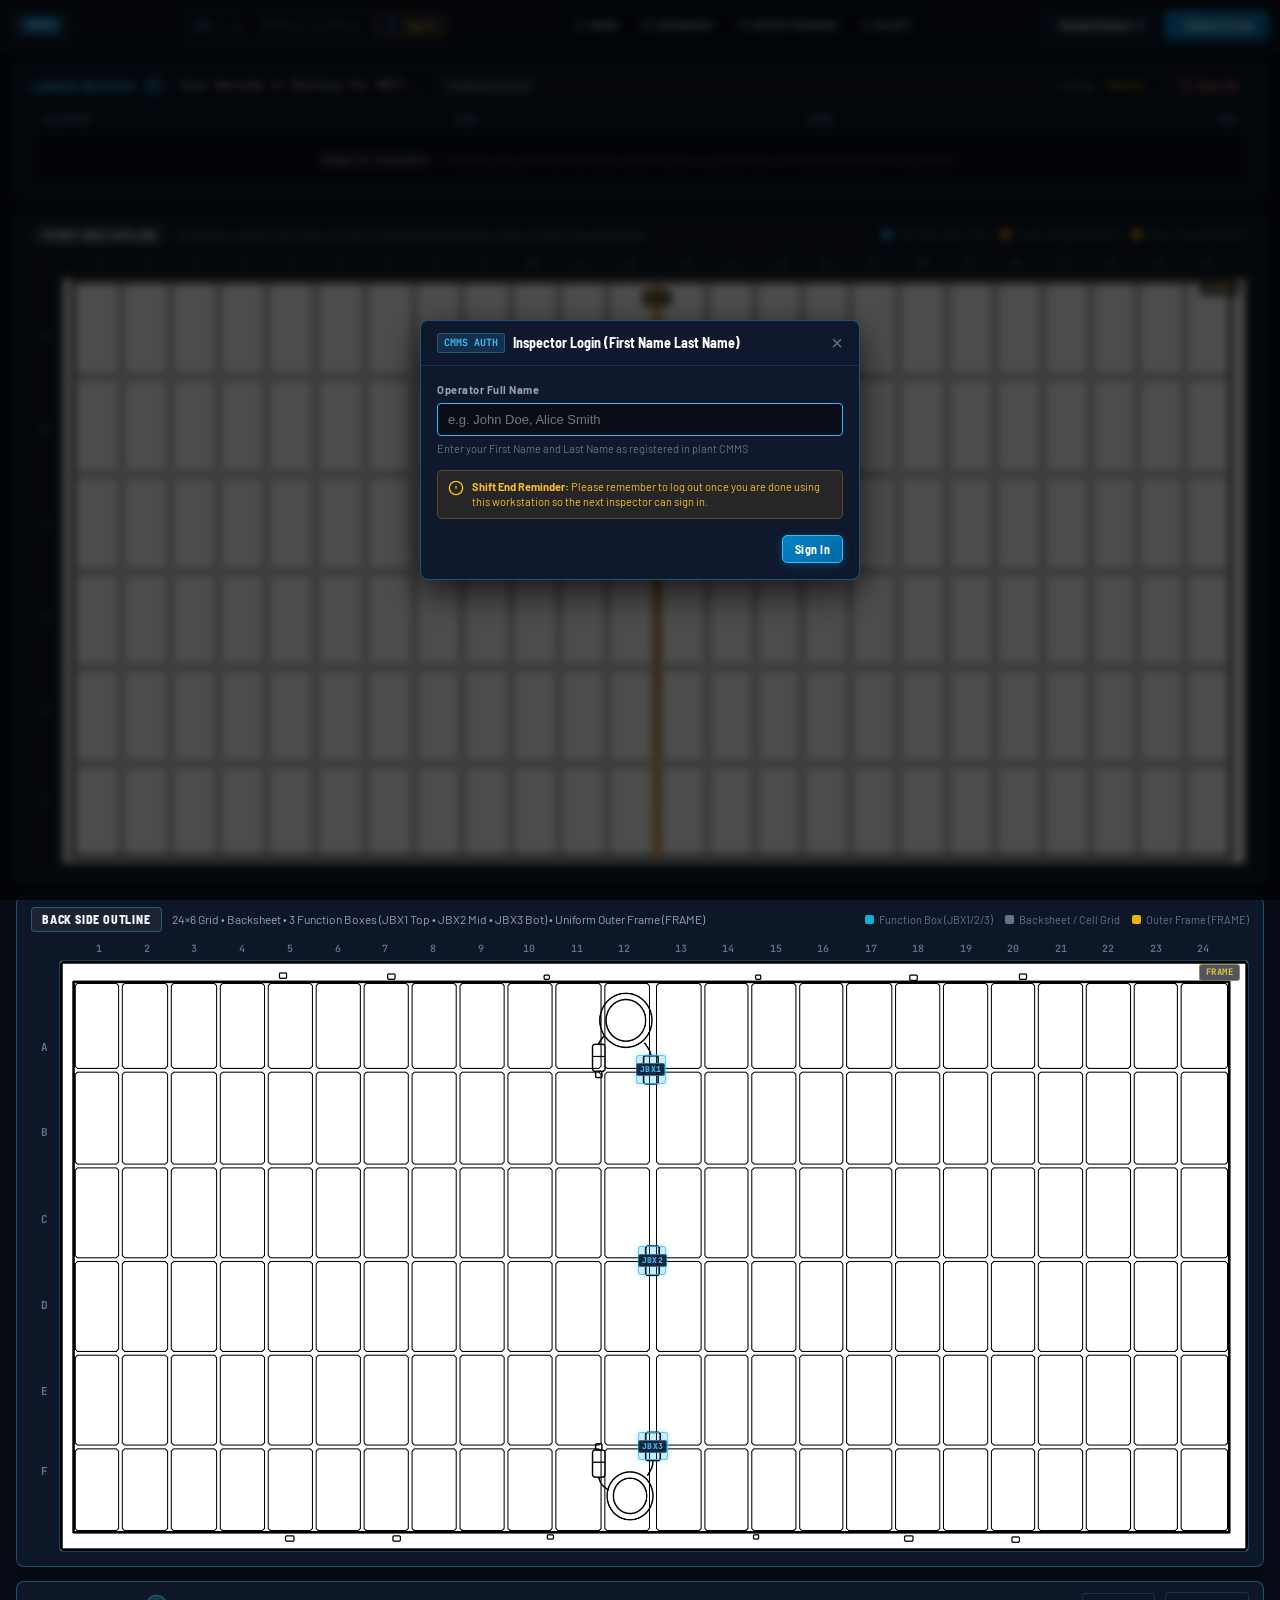
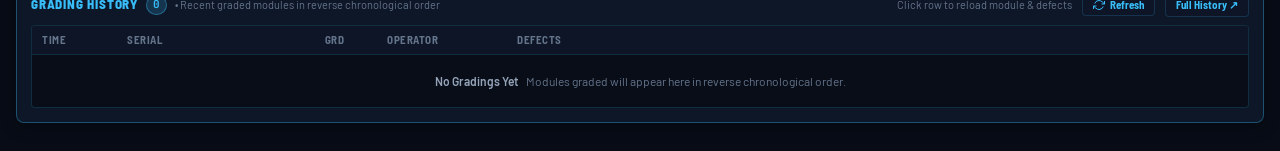
==== commit 855f3977: "history tab update" ====
--- a/index.html
+++ b/index.html
@@ -89,17 +89,18 @@
         <div class="grade-restrictions-hint" id="grade-restrictions-hint" style="display: none;"></div>
       </div>
 
-      <!-- Right: Grade History Tab & Submit Grade -->
+      <!-- Right: Full Grade History Page & Submit Grade -->
       <div class="header-segment action-segment">
-        <button type="button" id="btn-toggle-grading-history" class="console-btn secondary history-tab-btn"
-          aria-pressed="false" title="Switch to Grade History tab">
+        <a href="/database.html" target="_blank" id="btn-view-database" class="console-btn secondary"
+          title="Open Full Grading History Page in a New Tab">
           <svg viewBox="0 0 24 24" fill="none" stroke="currentColor" stroke-width="2">
-            <circle cx="12" cy="12" r="10"></circle>
-            <polyline points="12 6 12 12 16 14"></polyline>
+            <path d="M4 6h16M4 12h16M4 18h16"></path>
+            <circle cx="2" cy="6" r="1"></circle>
+            <circle cx="2" cy="12" r="1"></circle>
+            <circle cx="2" cy="18" r="1"></circle>
           </svg>
-          <span>Grade History</span>
-          <span class="tab-count-pill" id="header-grading-history-badge">0</span>
-        </button>
+          <span>Grade History ↗</span>
+        </a>
 
         <button type="button" id="btn-save-inspection" class="console-btn primary"
           title="Submit module grade to database [Hotkey: Enter]">
@@ -332,8 +333,6 @@
             <span class="history-subtext">&bull; Recent graded modules in reverse chronological order</span>
           </div>
           <div class="header-right-tools">
-            <input type="search" id="grading-history-search" class="grading-history-search-input"
-              placeholder="Filter serial / operator..." aria-label="Filter grading history" autocomplete="off">
             <span class="history-click-hint">Click row to reload module &amp; defects</span>
             <button type="button" id="btn-refresh-grading-history" class="btn-history-refresh"
               title="Refresh grading history">
@@ -344,6 +343,10 @@
               </svg>
               <span>Refresh</span>
             </button>
+            <a href="/database.html" target="_blank" id="btn-open-full-history" class="btn-history-refresh"
+              title="Open full grading history page in a new tab">
+              <span>Full History ↗</span>
+            </a>
           </div>
         </div>
 
--- a/styles.css
+++ b/styles.css
@@ -2384,65 +2384,7 @@
   }
 }
 
-/* ==========================================================================
-   Grade History Header Tab & Dedicated Tab View
-   ========================================================================== */
-
-.history-tab-btn {
-  display: inline-flex;
-  align-items: center;
-  gap: 6px;
-}
-
-.history-tab-btn.active {
-  background: rgba(56, 189, 248, 0.18);
-  border-color: #38bdf8;
-  color: #38bdf8;
-  box-shadow: 0 0 0 1px rgba(56, 189, 248, 0.35);
-}
-
-.tab-count-pill {
-  display: inline-flex;
-  align-items: center;
-  justify-content: center;
-  min-width: 20px;
-  height: 18px;
-  padding: 0 6px;
-  border-radius: 999px;
-  background: rgba(56, 189, 248, 0.2);
-  color: #7dd3fc;
-  font-family: var(--font-mono);
-  font-size: 11px;
-  font-weight: 700;
-}
-
-.grading-history-search-input {
-  background: rgba(15, 23, 42, 0.85);
-  border: 1px solid var(--border-medium);
-  border-radius: 5px;
-  color: var(--text-primary);
-  font-family: var(--font-mono);
-  font-size: 12px;
-  padding: 4px 9px;
-  width: 190px;
-  outline: none;
-  transition: border-color 0.15s ease;
-}
-
-.grading-history-search-input:focus {
-  border-color: #38bdf8;
-}
-
-body.grading-history-tab-active #logged-defects-strip,
-body.grading-history-tab-active #postlam-el-viewer,
-body.grading-history-tab-active .boards-section {
-  display: none !important;
-}
-
-body.grading-history-tab-active .grading-history-section {
-  min-height: calc(100vh - 110px);
-}
-
-body.grading-history-tab-active .grading-history-table-wrapper {
-  max-height: calc(100vh - 175px);
-}
+a.console-btn,
+a.btn-history-refresh {
+  text-decoration: none;
+}
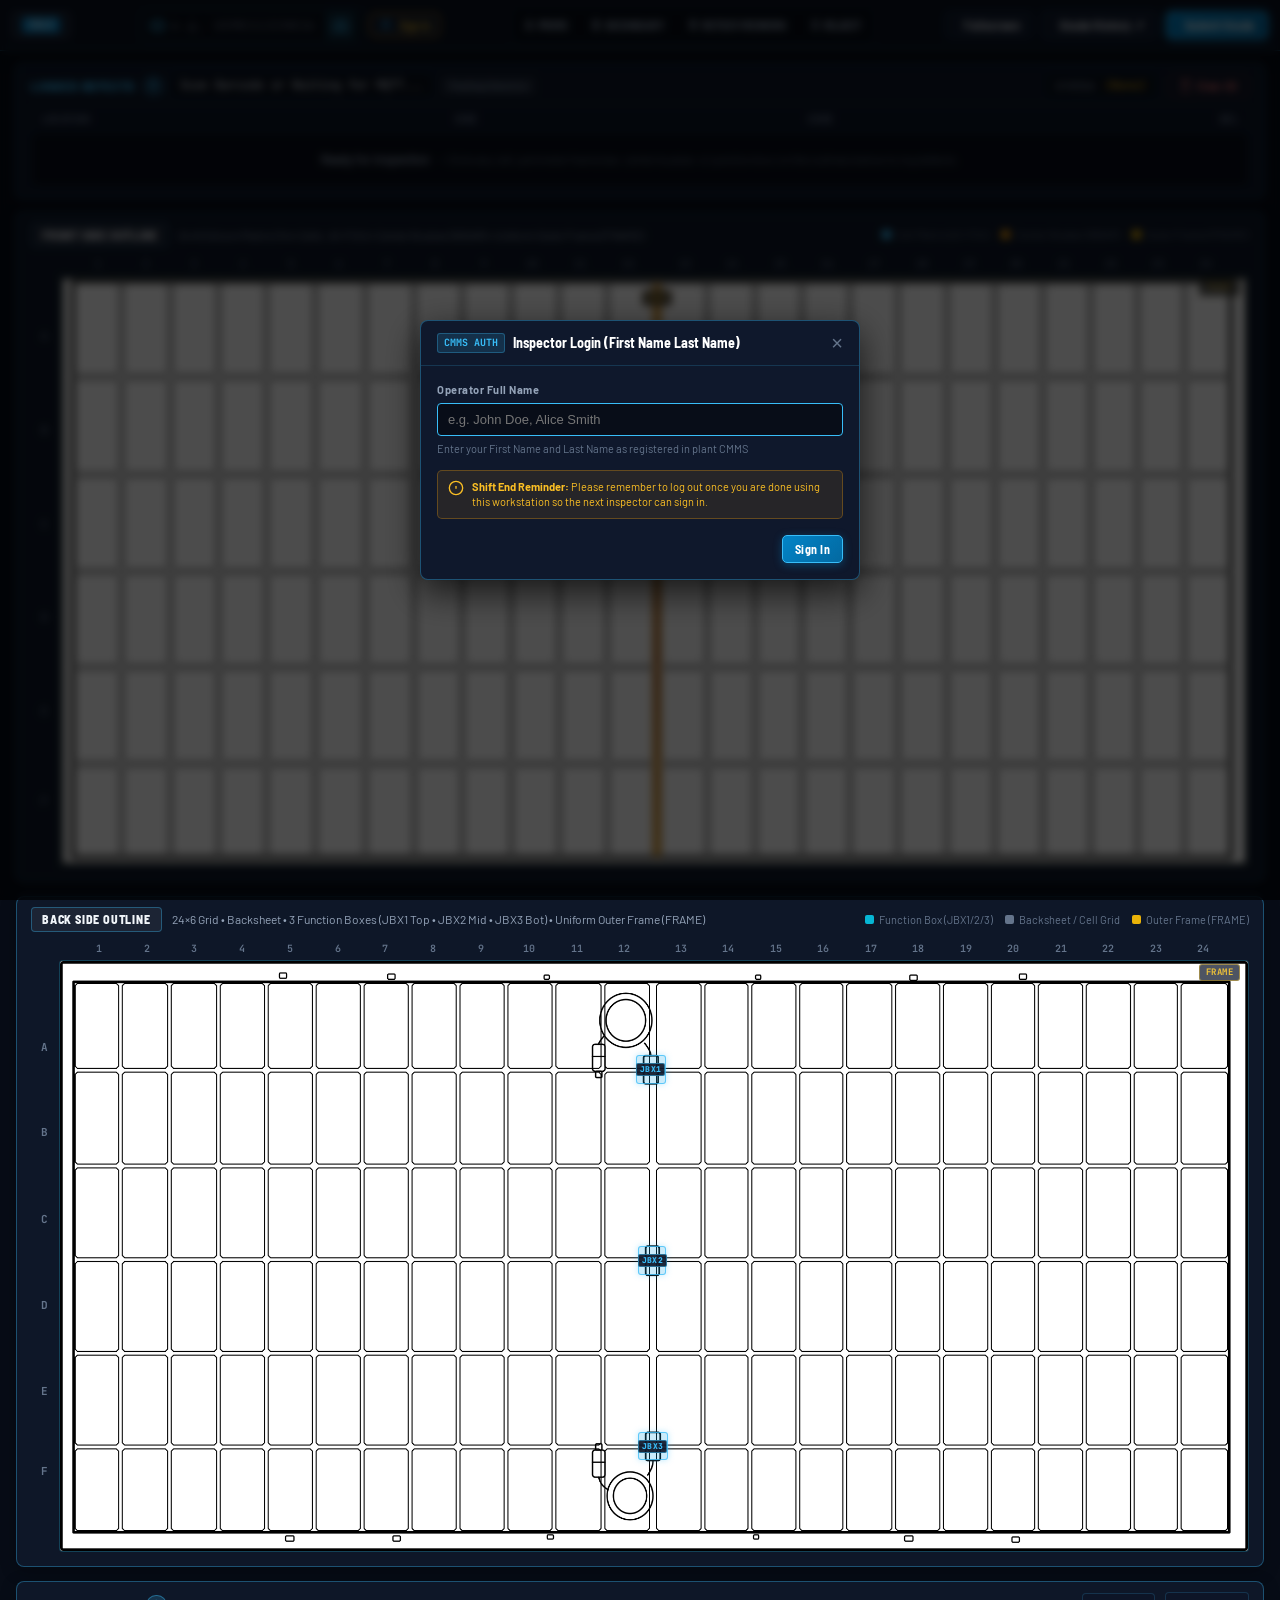
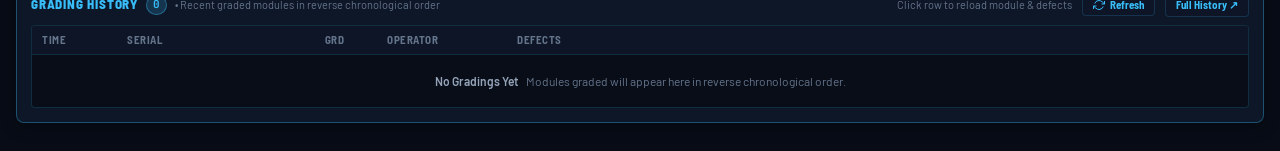
==== commit b3718e43: "Update to PostLam" ====
--- a/index.html
+++ b/index.html
@@ -45,6 +45,13 @@
           </svg>
           <input type="text" id="module-id-input" value="" maxlength="16" spellcheck="false" autocomplete="off"
             placeholder="e.g. USM0112208260078">
+          <button type="button" class="btn-camera-scan" id="btn-camera-scan"
+            title="Scan module barcode with tablet/device camera" aria-label="Scan barcode with camera">
+            <svg viewBox="0 0 24 24" fill="none" stroke="currentColor" stroke-width="2" width="15" height="15">
+              <path d="M23 19a2 2 0 0 1-2 2H3a2 2 0 0 1-2-2V8a2 2 0 0 1 2-2h4l2-3h6l2 3h4a2 2 0 0 1 2 2z"></path>
+              <circle cx="12" cy="13" r="4"></circle>
+            </svg>
+          </button>
         </div>
 
         <!-- Operator CMMS Profile Badge Button -->
@@ -89,8 +96,19 @@
         <div class="grade-restrictions-hint" id="grade-restrictions-hint" style="display: none;"></div>
       </div>
 
-      <!-- Right: Full Grade History Page & Submit Grade -->
+      <!-- Right: Fullscreen, Full Grade History Page & Submit Grade -->
       <div class="header-segment action-segment">
+        <button type="button" id="btn-fullscreen" class="console-btn secondary"
+          aria-pressed="false" title="Toggle Fullscreen Mode">
+          <svg viewBox="0 0 24 24" fill="none" stroke="currentColor" stroke-width="2">
+            <polyline points="15 3 21 3 21 9"></polyline>
+            <polyline points="9 21 3 21 3 15"></polyline>
+            <line x1="21" y1="3" x2="14" y2="10"></line>
+            <line x1="3" y1="21" x2="10" y2="14"></line>
+          </svg>
+          <span id="btn-fullscreen-label">Fullscreen</span>
+        </button>
+
         <a href="/database.html" target="_blank" id="btn-view-database" class="console-btn secondary"
           title="Open Full Grading History Page in a New Tab">
           <svg viewBox="0 0 24 24" fill="none" stroke="currentColor" stroke-width="2">
@@ -197,7 +215,11 @@
           <div class="postlam-el-axis-x" id="postlam-el-axis-x"></div>
           <div class="postlam-el-stage-and-y">
             <div class="postlam-el-viewport" id="postlam-el-viewport">
-              <img src="sample_el_1.jpg" alt="Active Module EL1 Image" class="postlam-el-img" id="postlam-el-img" draggable="false">
+              <img alt="Active Module EL1 Image" class="postlam-el-img" id="postlam-el-img" draggable="false" style="display: none;">
+              <div class="postlam-el-no-image" id="postlam-el-no-image" style="display: flex;">
+                <span class="postlam-el-no-image-title">No EL Image Found</span>
+                <span class="postlam-el-no-image-sub" id="postlam-el-no-image-sub">Scan module to fetch EL1 image</span>
+              </div>
               <div class="postlam-el-loading" id="postlam-el-loading" style="display: none;">
                 <span>Fetching EL1 image...</span>
               </div>
@@ -622,6 +644,32 @@
       </div>
     </div>
 
+    <!-- Camera Barcode Scanner Modal -->
+    <div class="modal-backdrop" id="camera-scanner-modal" role="dialog" aria-modal="true" aria-labelledby="camera-scan-title">
+      <div class="modal-dialog">
+        <div class="modal-header">
+          <div class="modal-title-group">
+            <span class="modal-cell-badge badge-mqtt">CAMERA SCAN</span>
+            <h3 id="camera-scan-title">Scan Module Barcode</h3>
+          </div>
+          <button type="button" class="btn-close-modal" id="btn-close-camera-modal"
+            aria-label="Close Camera Scanner">&times;</button>
+        </div>
+        <div class="modal-body">
+          <div class="camera-scan-viewport">
+            <video id="camera-scan-video" autoplay playsinline muted></video>
+            <div class="camera-scan-reticle" aria-hidden="true">
+              <div class="camera-scan-line"></div>
+            </div>
+          </div>
+          <p class="camera-scan-status" id="camera-scan-status">Starting camera...</p>
+          <div class="camera-scan-actions">
+            <button type="button" class="console-btn secondary" id="btn-cancel-camera-scan">Cancel</button>
+          </div>
+        </div>
+      </div>
+    </div>
+
     <!-- System Toast Notifications Container -->
     <div class="toast-container" id="toast-container" aria-live="polite"></div>
 
--- a/styles.css
+++ b/styles.css
@@ -2321,6 +2321,7 @@
   object-fit: contain;
   display: block;
   transform-origin: 50% 50%;
+  transform: scaleX(-1);
   transition: transform 0.05s linear;
   user-select: none;
   -webkit-user-drag: none;
@@ -2359,6 +2360,35 @@
   color: #e2e8f0;
   font-family: var(--font-mono);
   font-size: 12px;
+}
+
+.postlam-el-no-image {
+  position: absolute;
+  inset: 0;
+  display: flex;
+  flex-direction: column;
+  align-items: center;
+  justify-content: center;
+  gap: 4px;
+  background: rgba(11, 15, 25, 0.92);
+  color: #64748b;
+  font-family: var(--font-mono);
+  text-align: center;
+  padding: 12px;
+  pointer-events: none;
+}
+
+.postlam-el-no-image-title {
+  font-size: 14px;
+  font-weight: 700;
+  color: #94a3b8;
+  letter-spacing: 0.08em;
+  text-transform: uppercase;
+}
+
+.postlam-el-no-image-sub {
+  font-size: 11px;
+  color: #64748b;
 }
 
 @media (max-width: 960px) {
@@ -2388,3 +2418,79 @@
 a.btn-history-refresh {
   text-decoration: none;
 }
+
+.btn-camera-scan {
+  display: inline-flex;
+  align-items: center;
+  justify-content: center;
+  background: rgba(56, 189, 248, 0.14);
+  border: 1px solid rgba(56, 189, 248, 0.35);
+  border-radius: 4px;
+  color: #38bdf8;
+  padding: 4px 6px;
+  margin-left: 4px;
+  cursor: pointer;
+  flex-shrink: 0;
+  transition: background 0.15s ease, border-color 0.15s ease;
+}
+
+.btn-camera-scan:hover,
+.btn-camera-scan:active {
+  background: rgba(56, 189, 248, 0.28);
+  border-color: #38bdf8;
+}
+
+.camera-scan-viewport {
+  position: relative;
+  width: 100%;
+  aspect-ratio: 4 / 3;
+  max-height: 55vh;
+  background: #000000;
+  border: 1px solid var(--border-medium);
+  border-radius: 8px;
+  overflow: hidden;
+  display: flex;
+  align-items: center;
+  justify-content: center;
+}
+
+#camera-scan-video {
+  width: 100%;
+  height: 100%;
+  object-fit: cover;
+}
+
+.camera-scan-reticle {
+  position: absolute;
+  width: 82%;
+  height: 36%;
+  border: 2px solid #38bdf8;
+  border-radius: 8px;
+  box-shadow: 0 0 0 9999px rgba(0, 0, 0, 0.45);
+  pointer-events: none;
+  overflow: hidden;
+}
+
+.camera-scan-line {
+  position: absolute;
+  left: 4%;
+  right: 4%;
+  top: 50%;
+  height: 2px;
+  background: #22d3ee;
+  box-shadow: 0 0 8px #22d3ee;
+}
+
+.camera-scan-status {
+  margin-top: 10px;
+  font-family: var(--font-mono);
+  font-size: 12px;
+  color: var(--text-muted);
+  text-align: center;
+}
+
+.camera-scan-actions {
+  display: flex;
+  justify-content: flex-end;
+  margin-top: 12px;
+}
